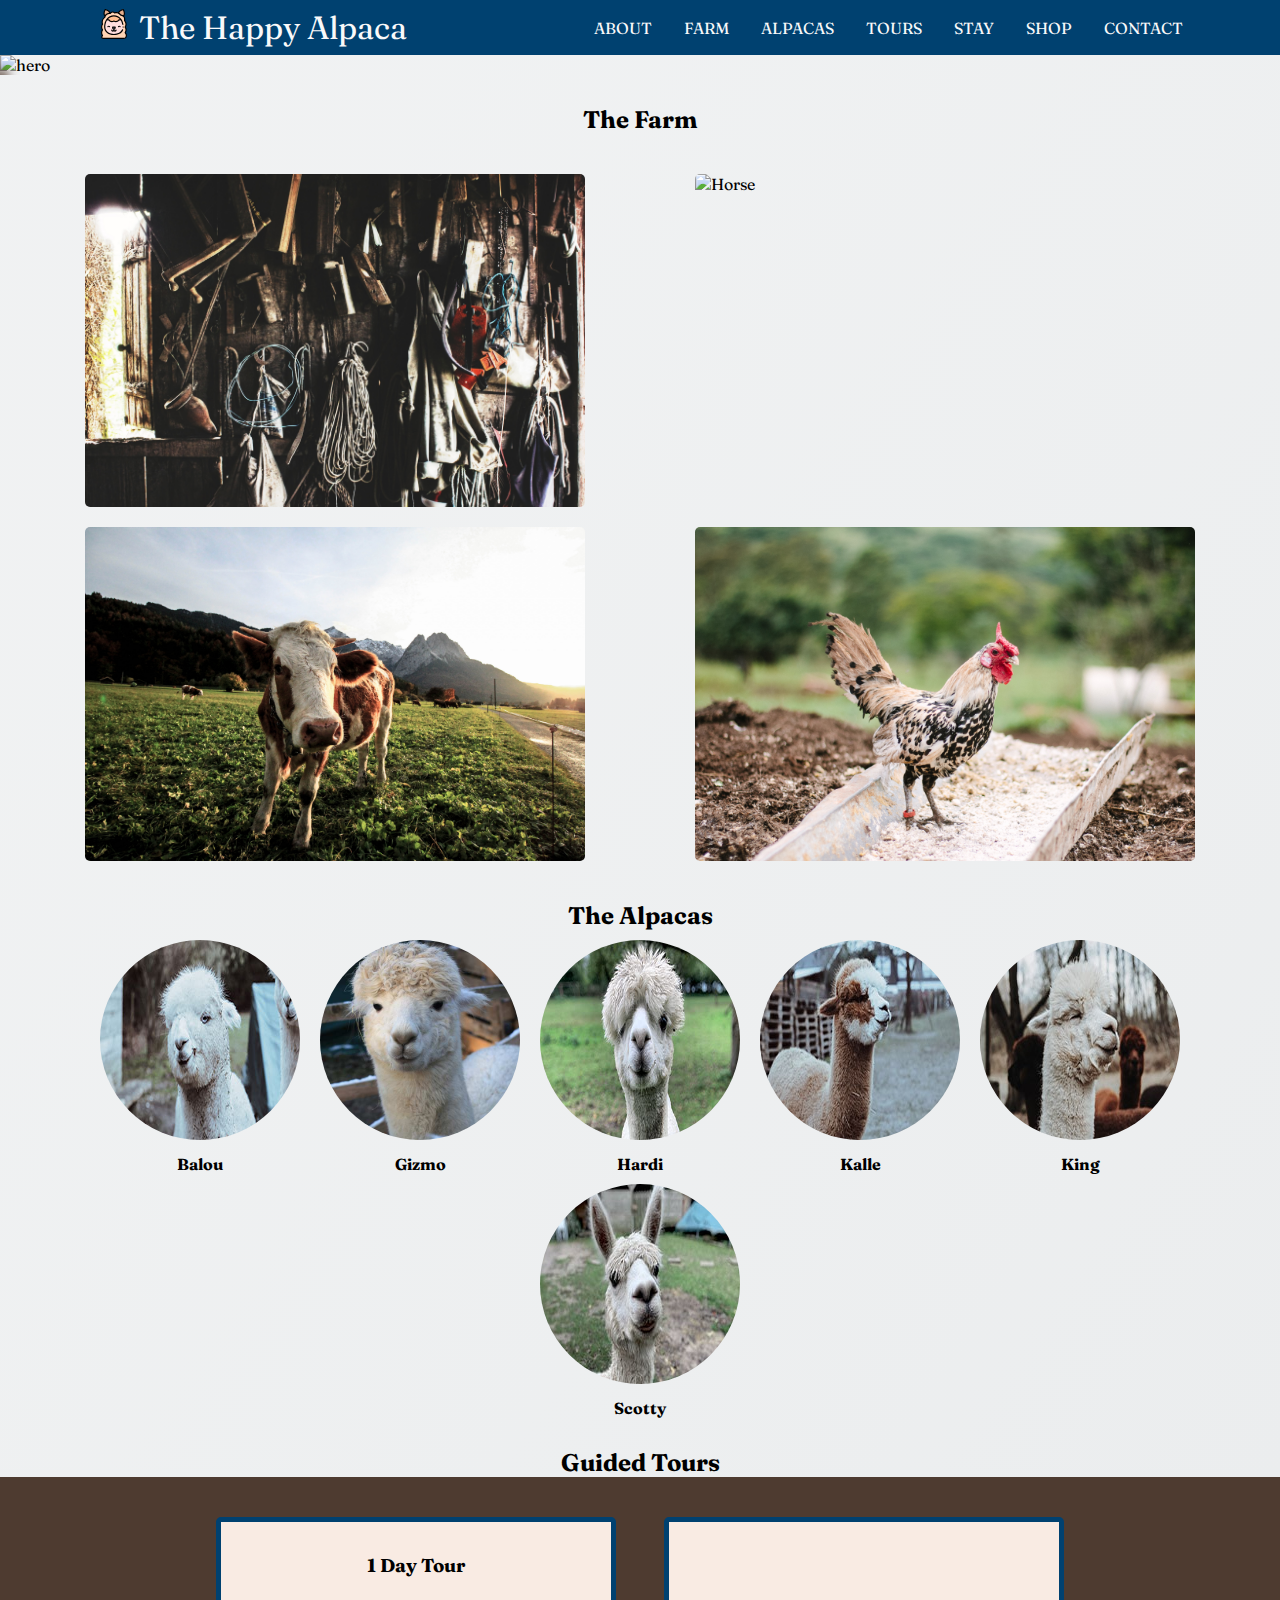
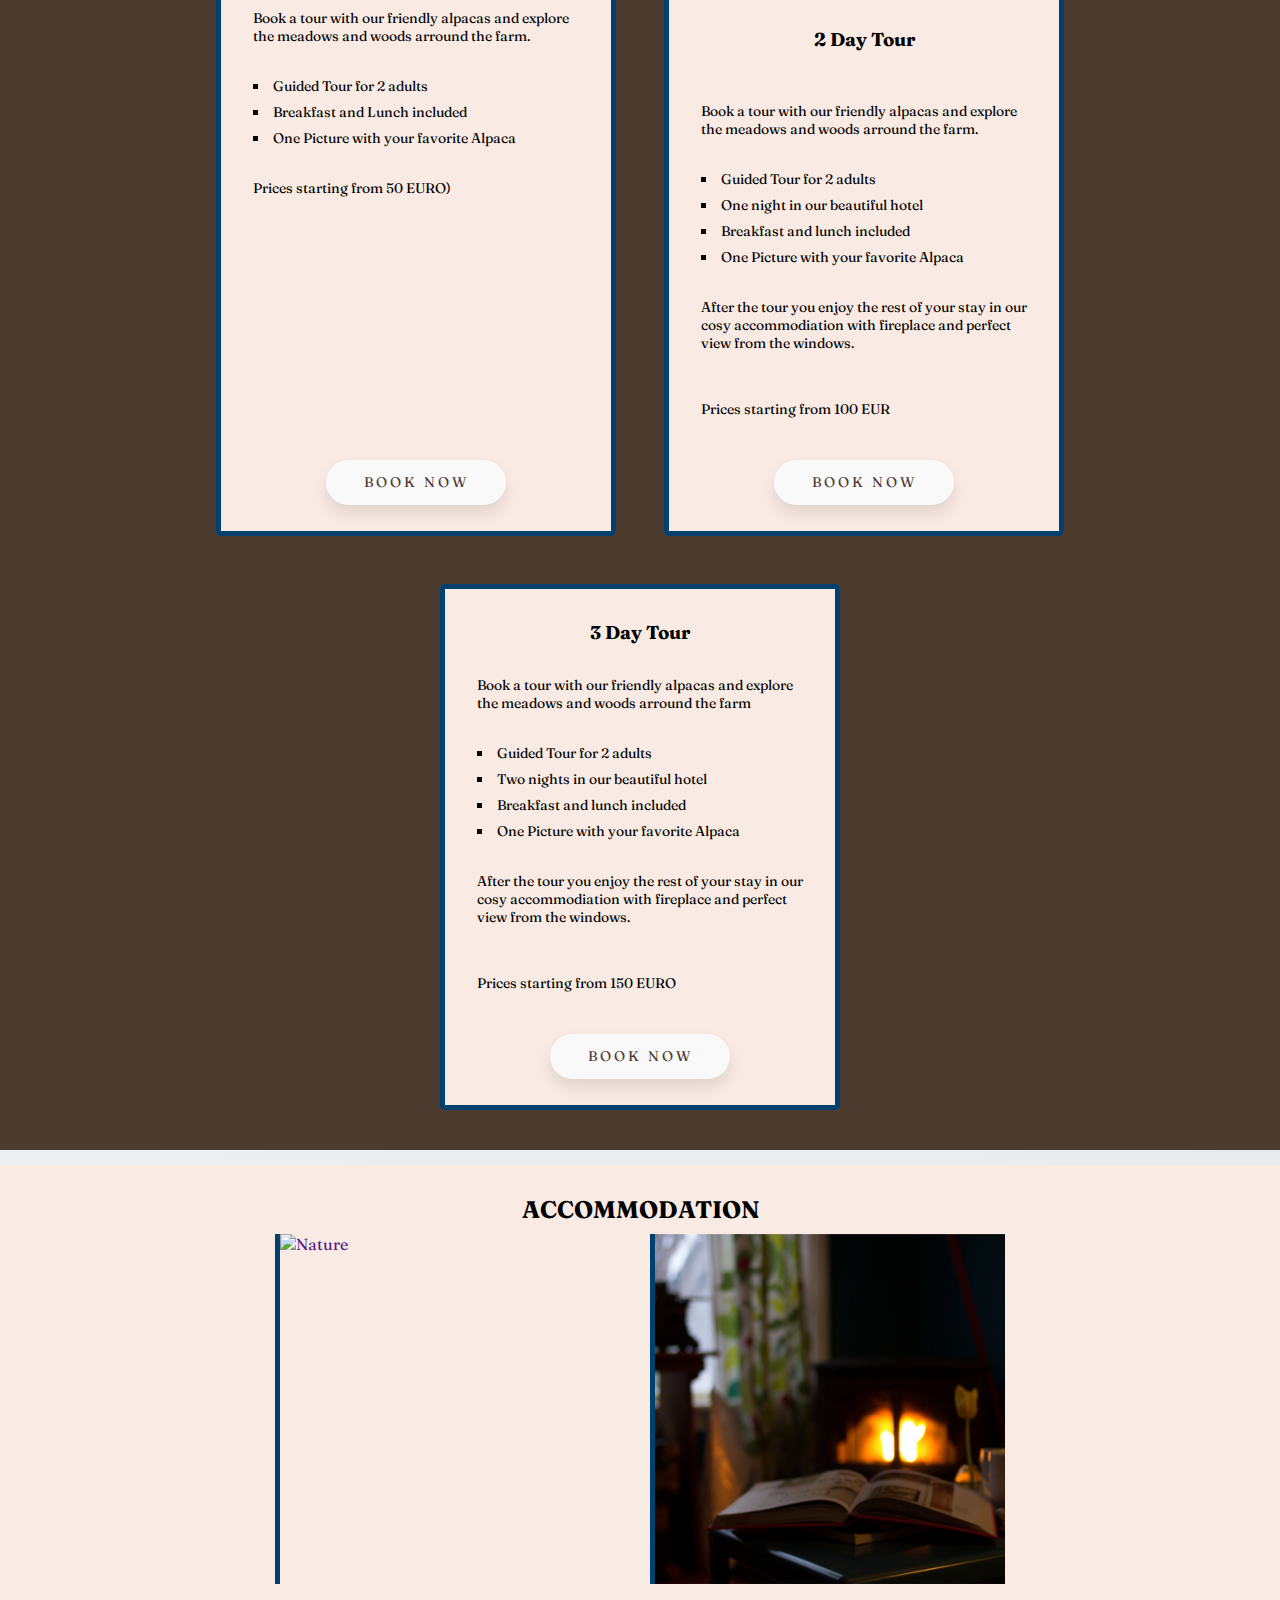
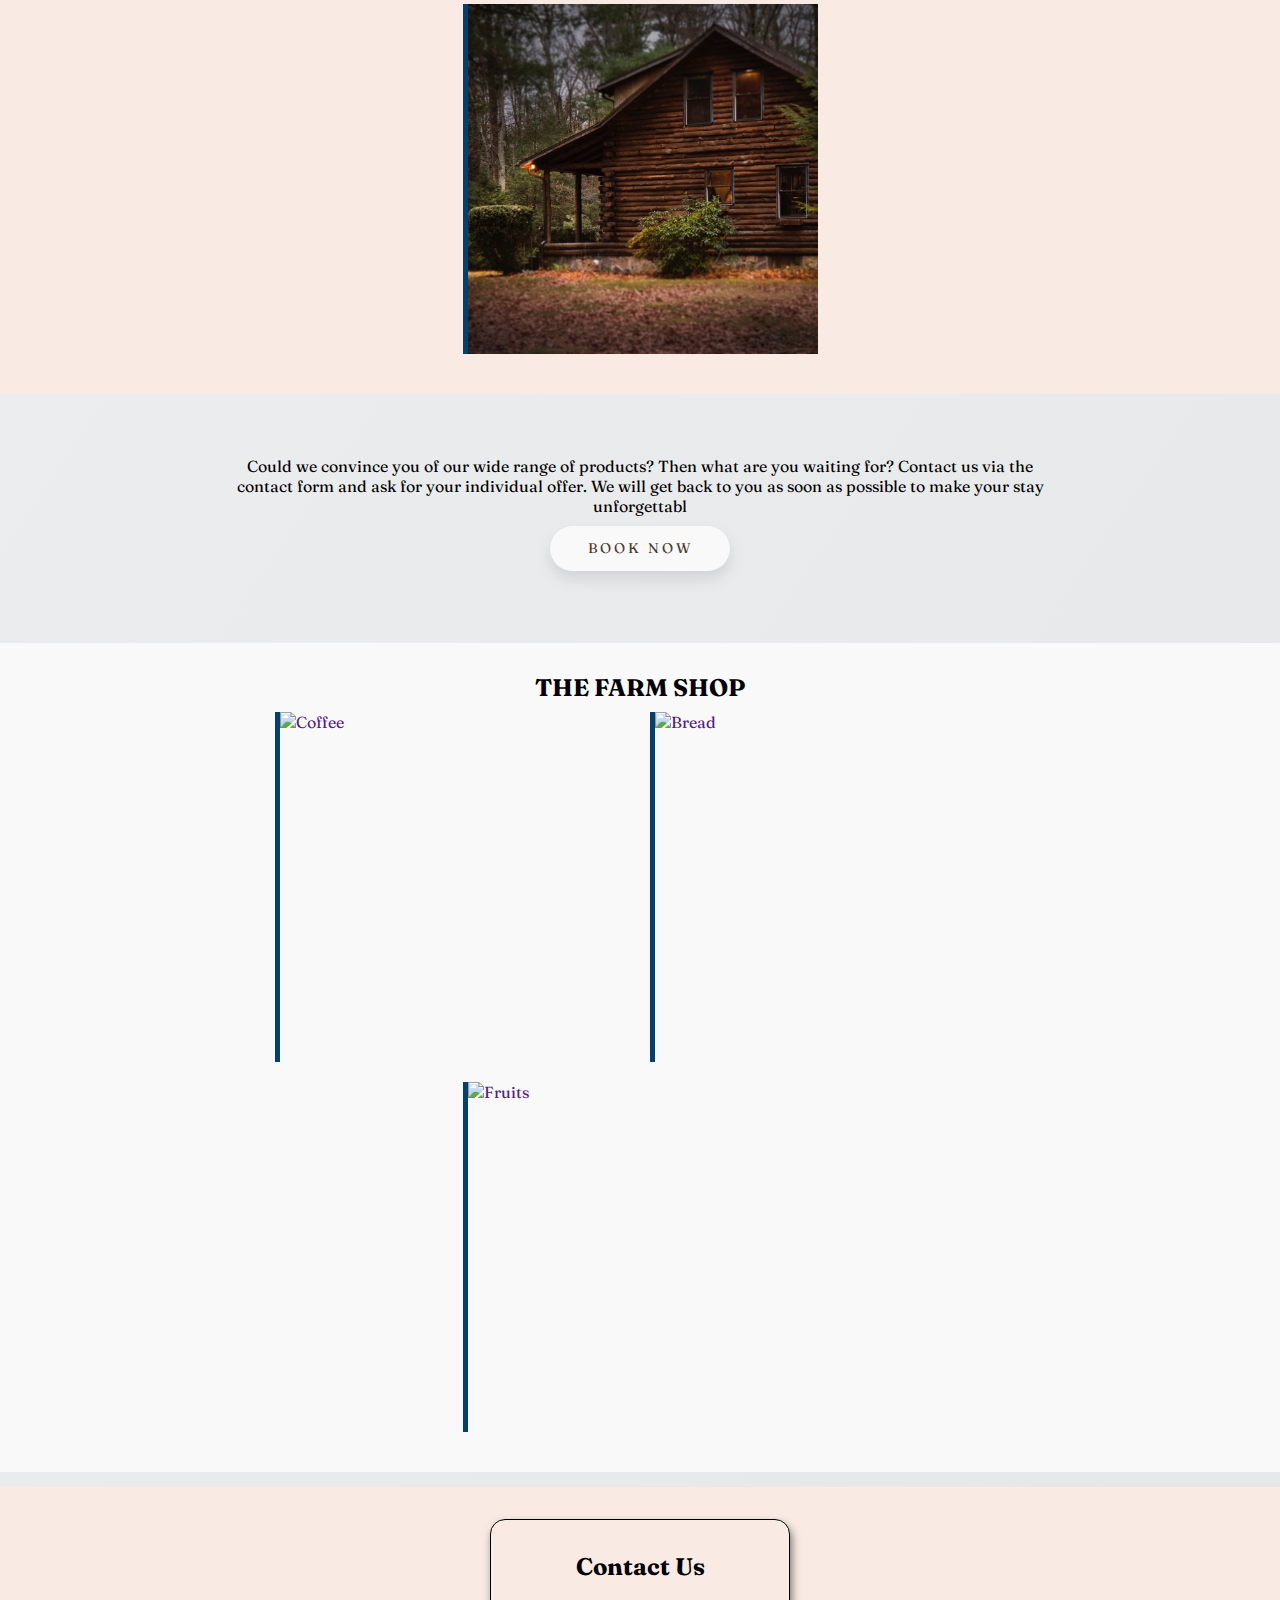
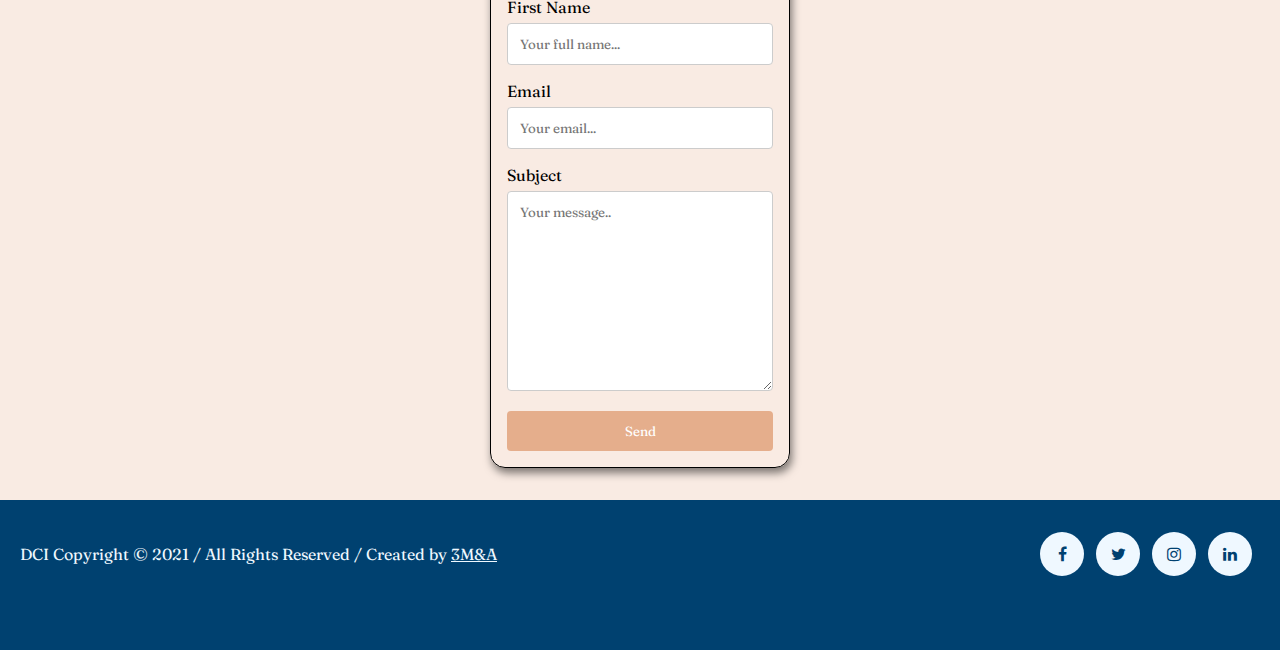
==== index.html @ 18cba947 "fixed link" ====
<!DOCTYPE html>
<html lang="en">

<head>
    <meta charset="UTF-8">
    <meta name="viewport" content="width=device-width, initial-scale=1.0">
    <title>The Happy Alpaca</title>
    <link rel="stylesheet" href="styles/styles.css">
    <link rel="stylesheet" href="https://use.fontawesome.com/releases/v5.15.2/css/all.css"
        integrity="sha384-vSIIfh2YWi9wW0r9iZe7RJPrKwp6bG+s9QZMoITbCckVJqGCCRhc+ccxNcdpHuYu" crossorigin="anonymous">
    <link rel="stylesheet" href="https://maxcdn.bootstrapcdn.com/font-awesome/4.5.0/css/font-awesome.min.css">
    <script src="/js/script.js" defer></script>
</head>

<body>
    <header>
        <nav class="navbar">
            <div class="brand-title"><img src="images/logo/alpaca.svg" alt="logo" class="logo">The
                Happy Alpaca</div>
            <a href="#" class="toggle-button">
                <span class="bar"></span>
                <span class="bar"></span>
                <span class="bar"></span>
            </a>
            <div class="navbar-links">
                <ul>
                    <li><a href="#about">about</a></li>
                    <li><a href="#farm">farm</a></li>
                    <li><a href="#alpacas">alpacas</a></li>
                    <li><a href="#tours">tours</a></li>
                    <li><a href="#stay">stay</a></li>
                    <li><a href="#shop">shop</a></li>
                    <li><a href="#contact">contact</a></li>
                </ul>
            </div>
        </nav>
    </header>

    <section class="hero-image-post-wrap" id="about">
        <div class="hero-image-item">
            <div class="hero-image-item-wrap">
                <div class="hero-image-wrapper">
                    <img src="images/extra-images/curious-alpaca.jpg" alt="hero" class="hero">
                </div>
                <div class="hero-image-text-wrapper">
                    <h3>About</h3>
                    <p>The Happy Alpaca Farm is a fictive farm everyone can enjoy. Book a tour with our friendly
                        alpacas
                        or explore
                        the meadows and woods arround the farm and enjoy a happy stay with the whole family.</p>
                </div>
                <div class="hero-image-overlay"></div>
            </div>
        </div>
    </section>

    <section class="farm-block" id="farm">
        <h2 class="farm-headline">The Farm</h2>
        <div class="farm-container">
            <img src="images/farm/StockSnap_49FA273DDD.jpg" alt="Tools" />
            <img src="images/farm/StockSnap_BWRCGCOECB.jpg" alt="Horse" />
        </div>

        <div class="farm-container">
            <img src="images/farm/StockSnap_QZZC02VYSS.jpg" alt="Cow" />
            <img src="images/farm/StockSnap_V9YD0J883E.jpg" alt="Chick" />
        </div>

    </section>

    <section class="alpaca-gallery" id="alpacas">
        <h2 class="headline">The Alpacas</h2>
        <div class="alpaca">
            <div class="img-text">
                <img src="images/alpacas/balou.jpg" alt="Balou" />
                <h4>Balou</h4>
            </div>
            <div class="img-text">
                <img src="images/alpacas/gismo.jpg" alt="Gismo" />
                <h4>Gizmo</h4>
            </div>

            <div class="img-text">
                <img src="images/alpacas/hardi.jpg" alt="Hardi" />
                <h4>Hardi</h4>
            </div>
            <div class="img-text">
                <img src="images/alpacas/kalle.jpg" alt="Kalle" />
                <h4>Kalle</h4>
            </div>
            <div class="img-text">
                <img src="images/alpacas/king.jpg" alt="King" />
                <h4>King</h4>
            </div>
            <div class="img-text">
                <img src="images/alpacas/scotty.jpg" alt="Scotty" />
                <h4>Scotty</h4>
            </div>
        </div>
    </section>

    <section>
        <h2 class="headline" id="tours">Guided Tours</h2>
        <div class="section__tours">

            <div class="tours__cards-items">
                <div class="tours__cards__text-block">
                    <h3 class="tours__cards-headline">
                        1 Day Tour
                    </h3>

                    <p class="tours__cards-p">
                        Book a tour with our friendly alpacas and explore the meadows and
                        woods arround the farm.
                    </p>

                    <ul class="tours__list">
                        <li>Guided Tour for 2 adults</li>
                        <li>Breakfast and Lunch included</li>
                        <li>One Picture with your favorite Alpaca</li>
                    </ul>

                    <p class="tours__cards-p">
                        Prices starting from 50 EURO)
                    </p>
                </div>

                <div class="tours__button-block">
                    <a class="booking-btn" href="#"><span>book now</span></a>
                </div>
            </div>

            <div class="tours__cards-items">
                <div class="tours__cards__text-block">

                    <h3 class="tours__cards-headline">
                        2 Day Tour <i class="fab fa-hotjar fa-5x"></i>
                    </h3>
                    <p class="tours__cards-p">
                        Book a tour with our friendly alpacas and explore the meadows and woods arround the farm.
                    </p>

                    <ul class="tours__list">
                        <li>Guided Tour for 2 adults</li>
                        <li>One night in our beautiful hotel</li>
                        <li>Breakfast and lunch included</li>
                        <li>One Picture with your favorite Alpaca</li>
                    </ul>

                    <p class="tours__cards-p">
                        After the tour you enjoy the rest of your stay in our cosy accommodiation with fireplace and
                        perfect view from the windows.
                    </p>

                    <p class="tours__cards-p">
                        Prices starting from 100 EUR
                    </p>
                </div>

                <div class="tours__button-block">
                    <a class="booking-btn" href="#"><span>book now</span></a>
                </div>
            </div>

            <div class="tours__cards-items">
                <div class="tours__cards__text-block">
                    <h3 class="tours__cards-headline">
                        3 Day Tour
                    </h3>

                    <p class="tours__cards-p">
                        Book a tour with our friendly alpacas and explore the meadows and woods arround the farm
                    </p>

                    <ul class="tours__list">
                        <li>Guided Tour for 2 adults</li>
                        <li>Two nights in our beautiful hotel</li>
                        <li>Breakfast and lunch included</li>
                        <li>One Picture with your favorite Alpaca</li>
                    </ul>

                    <p class="tours__cards-p">
                        After the tour you enjoy the rest of your stay in our cosy accommodiation with fireplace and
                        perfect view from the windows.
                    </p>

                    <p class="tours__cards-p">
                        Prices starting from 150 EURO
                    </p>
                </div>

                <div class="tours__button-block">
                    <a class="booking-btn" href="#"><span>book now</span></a>
                </div>
            </div>

        </div>
    </section>

    <section class="accommodation" id="stay">
        <h2 class="accommodation-headline">Accommodation</h2>
        <div class="post-wrap">
            <div class="post-item">
                <div class="post-item-wrap">
                    <a href="" class="post-link">
                        <div class="image-wrapper">
                            <img src="images/accommodation/StockSnap_XTRAJDQIPV.jpg" alt="Nature">
                        </div>
                        <div class="text-wrapper">
                            <h3 class="post-title">Enjoy the Nature</h3>
                            <div class="post-content">
                                <p>Wonderful forests and fields surround our farm. There is so much
                                    to discover. Unwind and enjoy fresh country air.</p>
                            </div>
                        </div>
                        <div class="overlay"></div>
                    </a>
                </div>
            </div>

            <div class="post-item">
                <div class="post-item-wrap">
                    <a href="" class="post-link">
                        <div class="image-wrapper">
                            <img src="images/accommodation/StockSnap_BD0AC07780.jpg" alt="Relax">
                        </div>
                        <div class="text-wrapper">
                            <h3 class="post-title">Relax</h3>
                            <div class="post-content">
                                <p> There is nothing more relaxing than exploring the surroundings
                                    with an alpaca. You will quickly get used to your new friend and
                                    have unforgettable adventures.</p>
                            </div>
                        </div>
                        <div class="overlay"></div>
                    </a>
                </div>
            </div>

            <div class="post-item">
                <div class="post-item-wrap">
                    <a href="" class="post-link">
                        <div class="image-wrapper">
                            <img src="images/accommodation/StockSnap_T0BHAFEFFR.jpg" alt="Cabin">
                        </div>
                        <div class="text-wrapper">
                            <h3 class="post-title">The Cabine</h3>
                            <div class="post-content">
                                <p> Spend your night in our stunning lakeside cabin. Light fire in the
                                    fireplace and enjoy a good book and a glass of wine from our farm
                                    store. Pure relaxation.</p>
                            </div>
                        </div>
                        <div class="overlay"></div>
                    </a>
                </div>
            </div>
        </div>
    </section>

    <!-- small P in between of sections -->
    <section class="booking">
        <p class="Booking-content">
            Could we convince you of our wide range of products? Then what are you
            waiting for? Contact us via the contact form and ask for your
            individual offer. We will get back to you as soon as possible to make
            your stay unforgettabl
        </p>
        <a class="booking-btn" href="#"><span>book now</span></a>
    </section>

    <!-- farm shop section -->
    <section class="farm-shop" id="shop">
        <h2 class="shop-headline">The Farm Shop</h2>
        <div class="post-wrap">
            <div class="post-item">
                <div class="post-item-wrap">
                    <a href="" class="post-link">
                        <div class="image-wrapper">
                            <img src="images/farm-shop/StockSnap_THXU08ODDE.jpg" alt="Coffee">

                        </div>
                        <div class="text-wrapper">
                            <h3 class="post-title">Coffee</h3>
                            <div class="post-content">
                                <p>
                                    Enjoy our coffee variety of filter coffee, cold brew, capucchino
                                    and other specialties. Freshly prepared daily by our trained
                                    baristas with love.
                                </p>
                            </div>
                        </div>
                        <div class="overlay"></div>
                    </a>
                </div>
            </div>

            <div class="post-item">
                <div class="post-item-wrap">
                    <a href="" class="post-link">
                        <div class="image-wrapper">
                            <img src="images/farm-shop/StockSnap_NKU48AAAWF.jpg" alt="Bread" />
                        </div>
                        <div class="text-wrapper">
                            <h3 class="post-title">Bread</h3>
                            <div class="post-content">
                                <p>
                                    Our country bakery bakes fresh and handmade baked goods from the
                                    stone oven. Let us surprise you with a wide variety of breads and
                                    cakes.
                                </p>
                            </div>

                        </div>
                        <div class="overlay"></div>
                    </a>
                </div>
            </div>

            <div class="post-item">
                <div class="post-item-wrap">
                    <a href="" class="post-link">
                        <div class="image-wrapper">
                            <img src="images/farm-shop/StockSnap_E4J3BP6ZNJ.jpg" alt="Fruits" />
                        </div>
                        <div class="text-wrapper">
                            <div class="post-content">
                                <p>
                                    Fresh seasonal fruit from our orchards and surrounding farms. We
                                    offer everything that can be harvested to the current season in
                                    the best organic quality you can get.
                                </p>
                            </div>
                            <h3 class="post-title">Fruits</h3>
                        </div>
                        <div class="overlay"></div>
                    </a>
                </div>
            </div>
        </div>
    </section>

    <!-- MAURICIO FORM SECTION -->
    <section class="section__contact-form" id="contact">
        <div class="contact-form__block">
            <div class="contact-form__headline-block">
                <h2 id="contact" class="contact-form__headline">
                    Contact Us
                </h2>
            </div>
            <div class="contact-form">
                <form action="https://formspree.io/f/myyboodg" method="POST">
                    <label for="fname">First Name</label>
                    <input type="text" id="fname" name="fullname" placeholder="Your full name..." required>

                    <label for="email">Email</label>
                    <input type="text" id="lname" name="email" placeholder="Your email..." required>

                    <label for="subject">Subject</label>
                    <textarea id="subject" name="subject" placeholder="Your message.." style="height:200px"
                        required></textarea>

                    <input type="submit" value="Send">
                </form>
            </div>
        </div>
    </section>
    </main>

    <!-- MAURICIO FOOTER -->
    <footer class="footer">
        <div class="footer-wrapper">
            <div class="footer-social-icons">
                <div class="social-icons-container">
                    <ul class="social-icons">
                        <li><a class="facebook" href="#"><i class="fa fa-facebook"></i></a></li>
                        <li><a class="twitter" href="#"><i class="fa fa-twitter"></i></a></li>
                        <li><a class="instagram" href="#"><i class="fa fa-instagram"></i></a></li>
                        <li><a class="linkedin" href="#"><i class="fa fa-linkedin"></i></a></li>
                    </ul>
                </div>
            </div>

            <div class="copyright">
                <p class="copyright-text">
                    DCI Copyright &copy; 2021 / All Rights Reserved / Created by
                    <a class="footer__links" href="#">3M&A
                    </a>
                </p>
            </div>
        </div>
    </footer>
</body>

</html>
---- styles/styles.css ----
@import "colors.css";
@import url("https://fonts.googleapis.com/css2?family=Fraunces:wght@300&display=swap");

* {
  box-sizing: border-box;
  margin: 0;
  padding: 0;
  font-family: "Fraunces", serif;
}
body {
  background: rgb(236, 238, 239);
  background: linear-gradient(
    124deg,
    rgba(236, 238, 239, 0.7906458797327394) 10%,
    rgba(222, 225, 227, 0.8062360801781737) 95%
  );
}
/* navbar */
.logo {
  height: 30px;
  width: 50px;
}

/* desktop */
.navbar {
  display: flex;
  width: 100%;
  justify-content: space-around;
  align-items: center;
  /* flex-direction: column; */
  /* background-color: #98a1a8; */
  color: var(--color-gray-tint-gray-0);
  background-color: var(--color-accent-tint-blue-9);
  text-shadow: 2px var(--color-gray-tint-gray-6);
  /* position: fixed; */
  top: 0;
  left: 0;
  z-index: 100;
}

.brand-title {
  font-size: 2rem;
  margin: 0.5rem;
}
.navbar-links ul {
  margin: 0;
  padding: 0;
  display: flex;
  /* flex-direction: column; */
  /* text-align: center; */
}

.navbar-links li {
  list-style: none;
}

.navbar-links li a {
  text-decoration: none;
  color: var(--color-gray-tint-gray-0);
  padding: 1rem;
  text-transform: uppercase;
  display: block;
}

.navbar-links li:hover {
  background-color: var(--color-accent-tint-blue-5);
}

.toggle-button {
  position: absolute;
  top: 0.75rem;
  right: 1rem;
  display: none;
  flex-direction: column;
  justify-content: space-between;
  width: 30px;
  height: 21px;
}

.toggle-button .bar {
  height: 3px;
  width: 100%;
  background-color: white;
  border-radius: 10px;
}

/* end of navbar */

/* HERO IMAGE PART */

.hero-image-item-wrap {
  overflow: hidden;
  position: relative;
}

.hero-image-wrapper img {
  display: block;
  width: 100%;
  margin: 0 auto;
  /* max-width: 400px; */
  max-height: 500px;
  object-fit: cover;
}

.hero-image-text-wrapper {
  position: absolute;
  display: flex;
  justify-content: center;
  flex-direction: column;
  height: 100%;
  top: 0;
  left: 0;
  z-index: 10;
  width: 100%;
  padding: 20px;
  color: #f9ebe3;
  background-color: var(--color-accent-tint-blue-9);
  box-shadow: 17px 7px 10px -8px rgba(91, 69, 58, 0.81);
  transform: translate3d(-100%, 0, 0);
  transition: transform 0.5s cubic-bezier(0.33, 0.02, 0, 0.93);
  font-size: 18px;
}

.hero-image-text-wrapper h3 {
  text-align: center;
  text-transform: uppercase;
}

.hero-image-text-wrapper p {
  text-align: center;
  margin: 1rem;
}

.hero-image-item:hover .hero-image-text-wrapper,
.hero-image-overlay:hover {
  transform: translate3d(0, 0, 0);
  transition: transform 0.5s cubic-bezier(0.33, 0.02, 0, 0.93) 0.3s;
}

.hero-image-overlay {
  position: absolute;
  width: 100%;
  height: 100%;
  top: 0;
  left: 0;
  z-index: 5;
  transform: translate3d(-100%, 0, 0);
  transition: transform 0.4s cubic-bezier(0.33, 0.02, 0, 0.93) 0.2s;
}

/* END OF HERO IS HERE */

/* MEDIA */
@media only screen and (max-width: 980px) {
  .toggle-button {
    display: flex;
  }

  .navbar-links {
    display: none;
    width: 100%;
  }

  .navbar {
    flex-direction: column;
    align-items: flex-start;
  }

  .navbar-links ul {
    width: 100%;
    flex-direction: column;
  }

  .navbar-links li {
    text-align: center;
  }

  .navbar-links li a {
    padding: 0.5rem 1rem;
  }

  .navbar-links.active {
    display: flex;
  }
}

.farm-headline {
  text-align: center;
  margin: 10px 0;
  padding: 20px;
}

.farm-container {
  display: flex;
  justify-content: space-evenly;
}

.farm-container img,
.accommodation-container img,
.shop-container img {
  width: 500px;
  /* height: auto; */
  object-fit: cover;
  margin: 20px;
  border-radius: 5px;
  transition: all 0.4s ease-in-out;
  margin: 10px 25px;
}

.farm-container img:hover {
  box-shadow: 6px 5px 8px 0px rgba(0, 0, 0, 0.66);
  /* transform: scale(1.03); */
}

.alpaca-gallery {
  display: flex;
  flex-flow: column nowrap;
  padding: 25px;
  margin: 5px auto;
}

.headline {
  text-align: center;
}
.img-text {
  vertical-align: top;
  display: inline-block;
  text-align: center;
}

.alpaca {
  display: flex;
  flex-flow: row wrap;
  justify-content: center;
}

.alpaca img {
  width: 200px;
  height: 200px;
  border-radius: 50%;
  margin: 10px;
}

@media screen and (max-width: 576px) {
  .farm-container {
    flex-direction: column;
    justify-content: center;
  }
  .tours__cards-headline i {
    font-size: 3em;
  }
  /* @media only screen and (max-widh: 450px) {
  .tours__cards-items {
    width: 400px;
    /* height: auto; */
  /* max-height: 750px; */
}

/* MOE TOURS */
.section__tours {
  display: flex;
  justify-content: center;
  width: 100%;
  background-color: #4e3b30;
  color: white;
  padding: 1rem;
  flex-wrap: wrap;
}

.tours__headline {
  margin: 1.5rem 0;
  text-align: center;
}

.tours__cards-items {
  width: 400px;
  height: auto;
  display: flex;
  justify-content: space-between;
  flex-direction: column;
  align-items: center;
  background-color: #f9ebe3;
  color: black;
  padding: 1rem 2rem;
  margin: 24px;
  border-radius: 5px;
  border: 5px solid var(--color-accent-tint-blue-9);
}

.tours__cards-headline {
  margin: 1rem 0;
  text-align: center;
}

.tours__cards-p {
  padding: 1rem 0;
  margin: 1rem 0;
  font-size: 14px;
}

.tours__list {
  list-style: square inside;
}

.tours__list li {
  font-size: 14px;
  margin: 0.5rem 0;
}

/* SECTIONS BACKGROUND */

.accommodation {
  background: var(--color-primary-tint-orange-1);
}

.farm-shop {
  background: var(--color-gray-tint-gray-0);
}

/* COMMON THING (GONNA TRY TO MAKE IT CLEANER) */

.accommodation,
.booking,
.farm-shop {
  padding: 30px 0;
  margin: 15px 0;
}

.accommodation-headline,
.shop-headline {
  text-align: center;
  text-transform: uppercase;
  font-size: 24px;
}

.post-wrap {
  max-width: 1120px;
  margin: 0 auto;
  display: flex;
  justify-content: center;
  flex-flow: row wrap;
}

.post-item {
  padding: 10px;
}

.post-link {
  text-decoration: none;
  display: block;
}

.post-item-wrap {
  overflow: hidden;
  position: relative;
  border-left: 5px solid var(--color-accent-tint-blue-9);
  /* box-shadow: -6px 5px 12px 1px rgba(0, 0, 0, 0.76); */
}

.post-item img {
  display: block;
  width: 350px;
  height: 350px;
  object-fit: cover;
}

.text-wrapper {
  position: absolute;
  display: flex;
  justify-content: center;
  flex-direction: column;
  height: 100%;
  top: 0;
  left: 0;
  z-index: 10;
  width: 86%;
  padding: 20px;
  background-color: var(--color-accent-tint-blue-7);
  transform: translate3d(-100%, 0, 0);
  transition: transform 0.5s cubic-bezier(0.33, 0.02, 0, 0.93);
}

.post-item:hover .text-wrapper {
  transform: translate3d(0, 0, 0);
  transition: transform 0.5s cubic-bezier(0.33, 0.02, 0, 0.93) 0.3s;
}

.overlay {
  position: absolute;
  width: 100%;
  height: 100%;
  top: 0;
  left: 0;
  z-index: 5;
  background: var(--color-accent-tint-blue-9);
  transform: translate3d(-100%, 0, 0);
  transition: transform 0.4s cubic-bezier(0.33, 0.02, 0, 0.93) 0.2s;
}

.post-item:hover .overlay {
  transform: translate3d(0, 0, 0);
  transition: transform 0.5s cubic-bezier(0.33, 0.02, 0, 0.93);
}

.post-content {
  margin-bottom: 5px;
  color: var(--color-light);
  font-size: 16px;
}

.post-title {
  margin-bottom: 1rem;
  font-size: 18px;
  font-weight: 400;
  color: var(--color-light);
  text-transform: uppercase;
}

/* BOOKING SECTION */
.booking {
  margin: 2rem auto;
  width: 65%;
  text-align: center;
}

.booking-btn {
  text-decoration: none;
  display: inline-block;
  width: 180px;
  height: 45px;
  line-height: 45px;
  border-radius: 45px;
  margin: 10px 20px;
  font-size: 14px;
  text-transform: uppercase;
  text-align: center;
  letter-spacing: 3px;
  color: var(--color-primary-tint-orange-9);
  background: var(--color-gray-tint-gray-0);
  box-shadow: 0 8px 15px rgba(0, 0, 0, 0.1);
  transition: 0.3s;
}

.booking-btn:hover {
  background: var(--color-accent-tint-blue-8);
  box-shadow: 0 15px 20px #606e79;
  color: white;
  transform: translateY(-7px);
}

/* SOME MEDIA@ */

/* @media (min-width: 768px) {
    .post-item {
      flex-basis: 50%;
      flex-shrink: 0;
    }
  }
  @media (min-width: 960px) {
    .post-item {
      flex-basis: 33.333333333%;
    }
  } */

/* MAURICIO SECTIONS */
/* FORM SECTION */
.section__contact-form {
  display: flex;
  flex-direction: column;
  align-items: center;
  width: 100%;
  background-color: #f9ebe3;
  height: auto;
  padding: 2rem;
}

.contact-form__block {
  display: flex;
  flex-direction: column;
  align-items: center;
  width: 300px;
  padding: 1rem;
  border: 1px solid black;
  border-radius: 15px;
  box-shadow: 2px 5px 8px 0 rgba(0, 0, 0, 0.5);
}

.contact-form__headline {
  text-align: center;
  margin: 1rem 0;
}

input[type="text"],
select,
textarea {
  width: 100%;
  padding: 12px;
  border: 1px solid #ccc;
  border-radius: 4px;
  box-sizing: border-box;
  margin-top: 6px;
  margin-bottom: 16px;
  resize: vertical;
}

input[type="submit"] {
  width: 100%;
  background-color: #e5ae8c;
  color: white;
  padding: 12px 20px;
  border: none;
  border-radius: 4px;
  cursor: pointer;
}

input[type="submit"]:hover {
  background-color: #4e3b30;
}

/* FOOTER GENERALS */
.footer {
  padding: 16px 20px 0 20px;
  padding-top: 16px;
  text-align: center;
  width: 100%;
  height: 150px;
  background-color: var(--color-accent-tint-blue-9);
  color: var(--color-light);
}

.footer-wrapper {
  display: flex;
  flex-direction: column;
  justify-content: center;
  align-items: center;
}

.footer__links {
  color: var(--color-light);
}

.footer__links:hover {
  color: var(--color-accent-tint-blue-5);
}

/* FOOTER SOCIAL */
.footer-social-icons {
  display: flex;
  flex-direction: column;
  align-items: center;
  margin: 1rem 0;
}

.social-icons li {
  display: inline;
  list-style-type: none;
  margin: 1rem 0;
}

.social-icons li.title {
  margin-right: 15px;
  text-transform: uppercase;
  color: var(--color-primary-tint-orange-9);
  font-weight: 700;
  font-size: 13px;
}

.social-icons a {
  background-color: var(--color-light);
  color: var(--color-accent-tint-blue-9);
  font-size: 16px;
  display: inline-block;
  line-height: 44px;
  width: 44px;
  height: 44px;
  text-align: center;
  margin-right: 8px;
  border-radius: 100%;
  -webkit-transition: all 0.2s linear;
  -o-transition: all 0.2s linear;
  transition: all 0.2s linear;
}

.social-icons a:active,
.social-icons a:focus,
.social-icons a:hover {
  color: var(--color-black);
}
.social-icons a:focus,
.social-icons a:hover {
  color: var(--color-light);
  background-color: var(--color-accent-tint-blue-5);
}

.social-icons.size-sm a {
  line-height: 34px;
  height: 34px;
  width: 34px;
  font-size: 14px;
}

.social-icons a.facebook:hover,
.social-icons a.twitter:hover,
.social-icons a.linkedin:hover,
.social-icons a.instagram:hover {
  background-color: var(--color-accent-tint-blue-6);
}

/* MEDIA QUERIES */
@media screen and (min-width: 800px) {
  .footer-wrapper {
    display: flex;
    flex-direction: row-reverse;
    justify-content: space-between;
  }
}
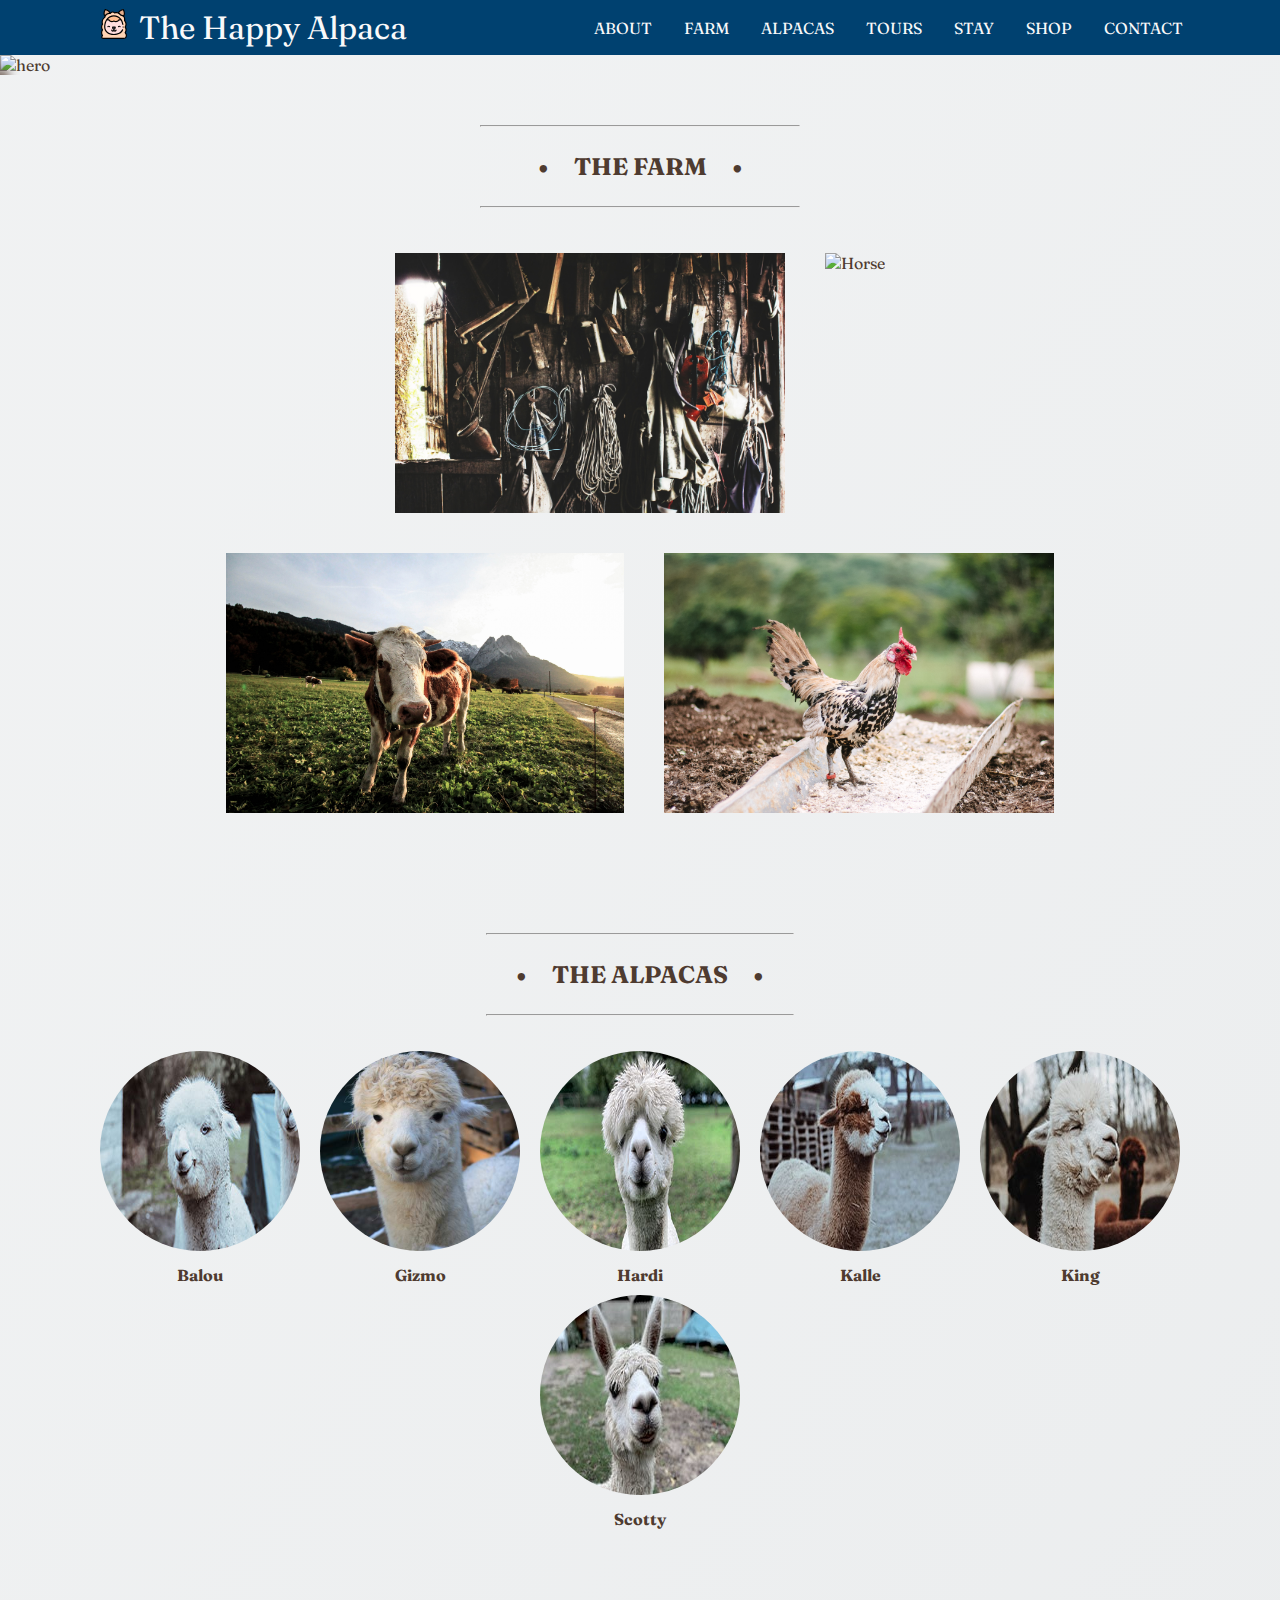
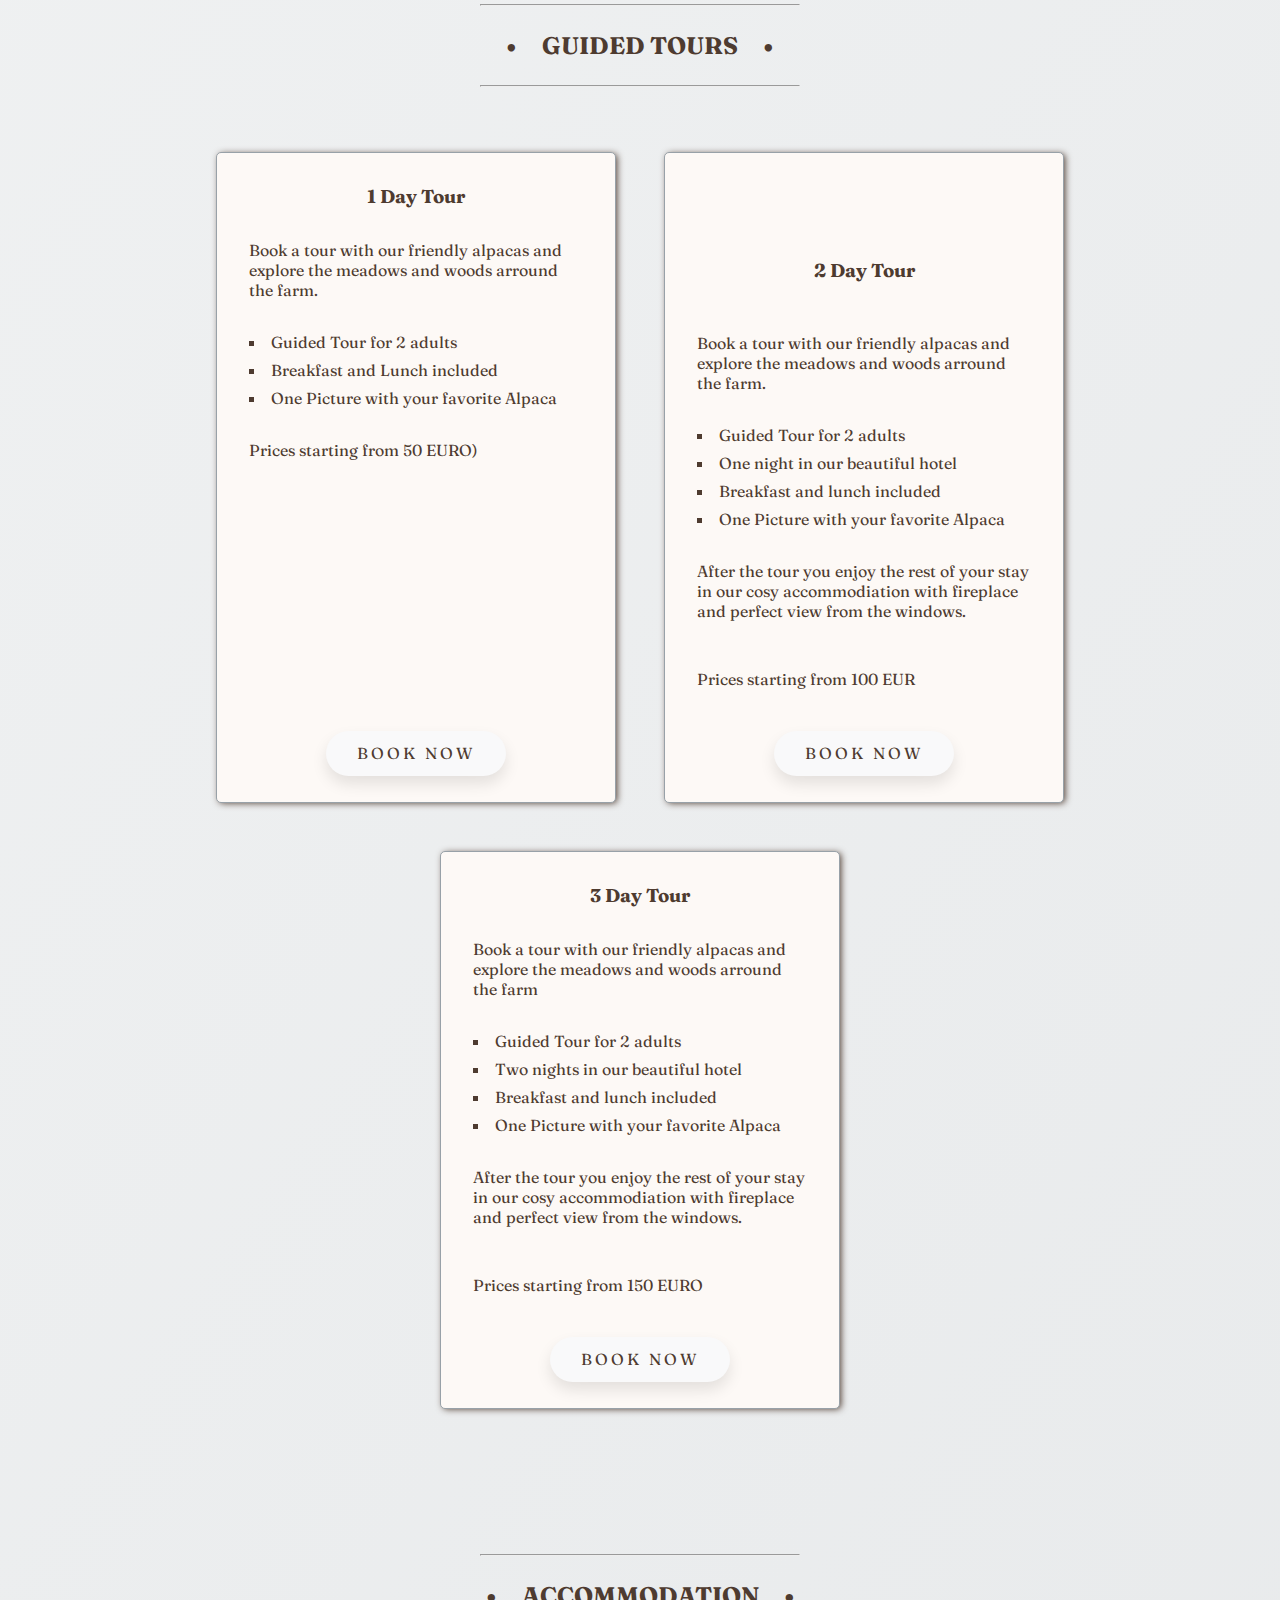
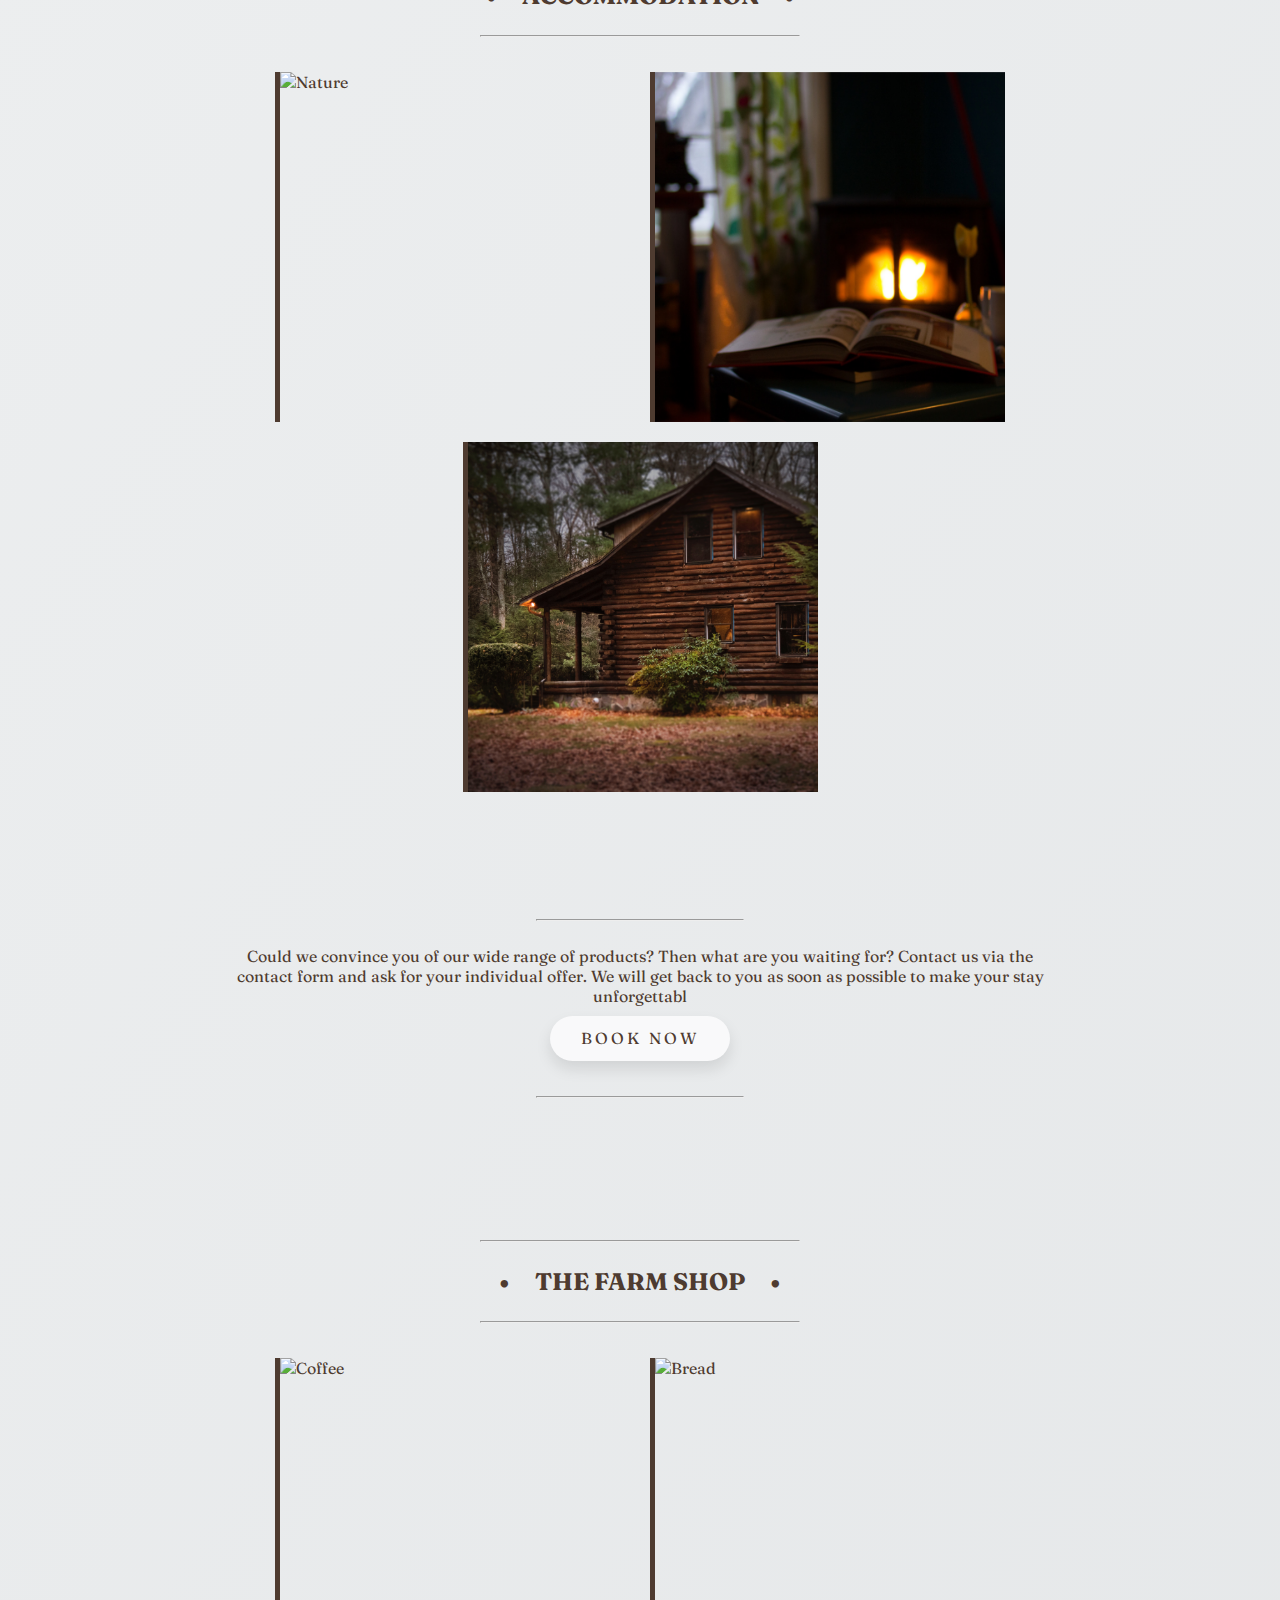
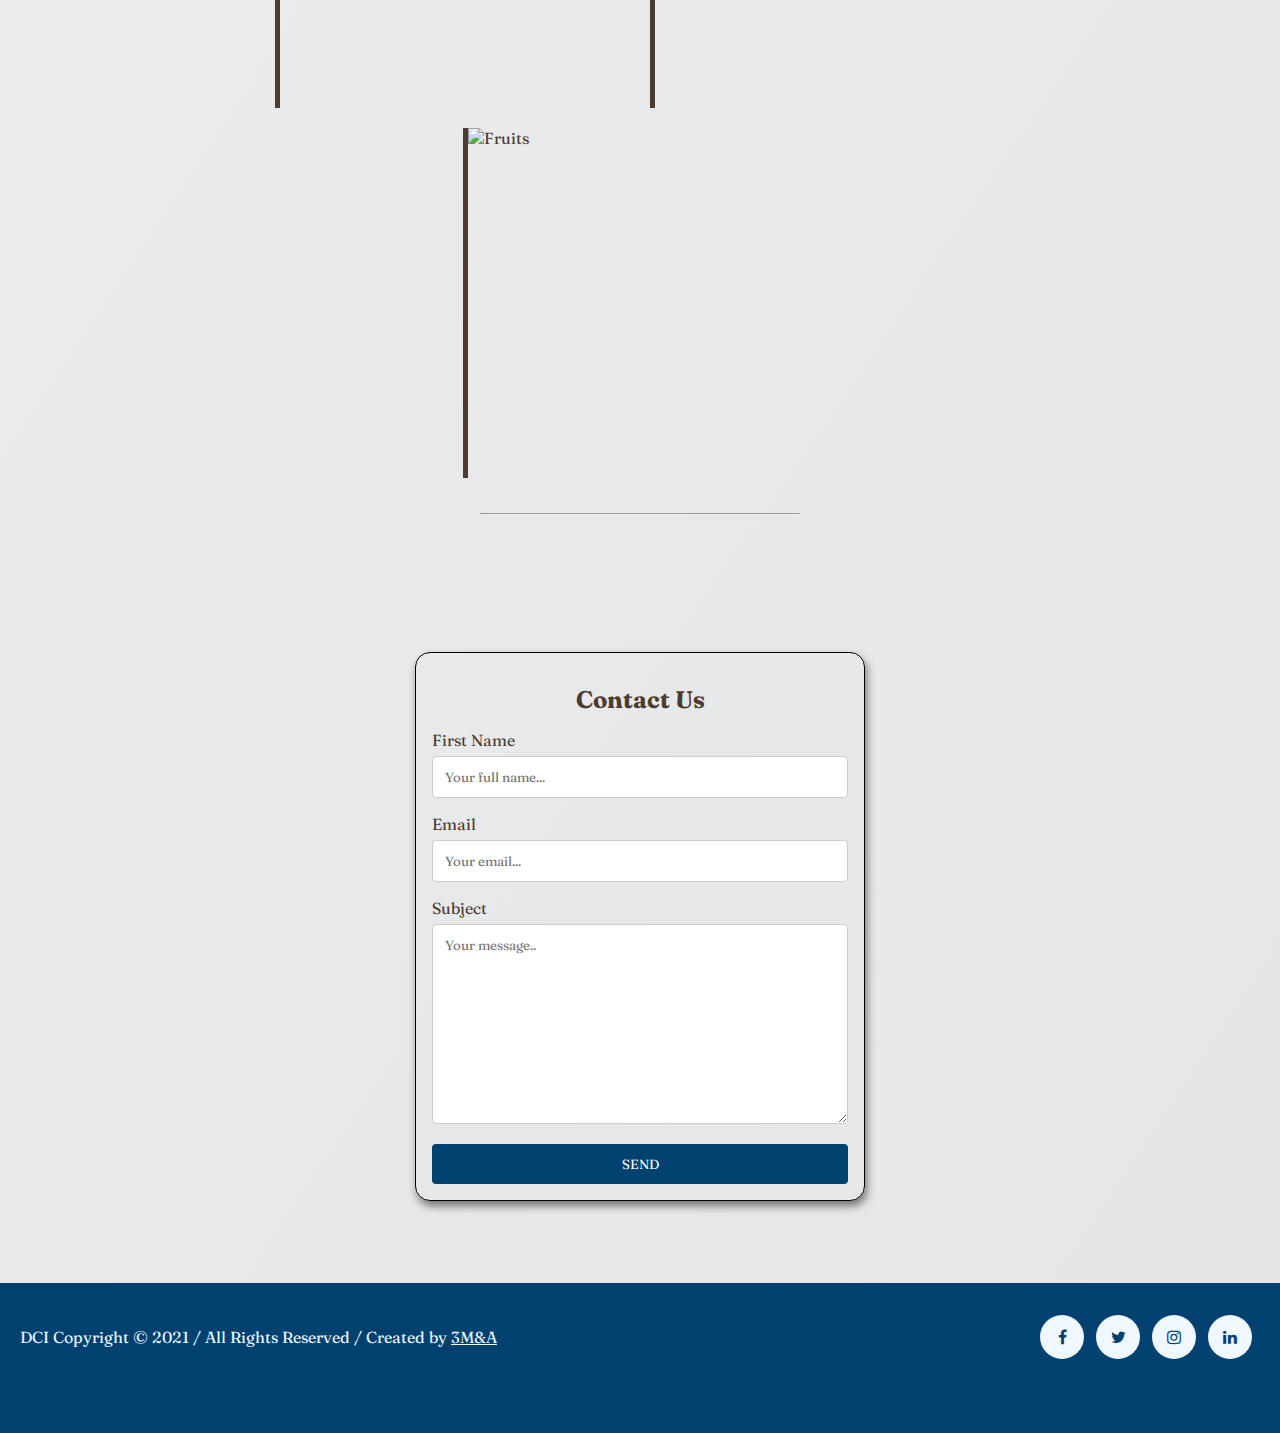
==== commit 60ef514e: "fixed js+html + style changes" ====
--- a/index.html
+++ b/index.html
@@ -24,13 +24,13 @@
             </a>
             <div class="navbar-links">
                 <ul>
-                    <li><a href="#about">about</a></li>
-                    <li><a href="#farm">farm</a></li>
-                    <li><a href="#alpacas">alpacas</a></li>
-                    <li><a href="#tours">tours</a></li>
-                    <li><a href="#stay">stay</a></li>
-                    <li><a href="#shop">shop</a></li>
-                    <li><a href="#contact">contact</a></li>
+                    <li><a href="#about" onclick="toogleMenu()">about</a></li>
+                    <li><a href="#farm" onclick="toogleMenu()">farm</a></li>
+                    <li><a href="#alpacas" onclick="toogleMenu()">alpacas</a></li>
+                    <li><a href="#tours" onclick="toogleMenu()">tours</a></li>
+                    <li><a href="#stay" onclick="toogleMenu()">stay</a></li>
+                    <li><a href="#shop" onclick="toogleMenu()">shop</a></li>
+                    <li><a href="#contact" onclick="toogleMenu()">contact</a></li>
                 </ul>
             </div>
         </nav>
@@ -43,7 +43,9 @@
                     <img src="images/extra-images/curious-alpaca.jpg" alt="hero" class="hero">
                 </div>
                 <div class="hero-image-text-wrapper">
-                    <h3>About</h3>
+                    <hr>
+                    <h3 class="headline">About</h3>
+                    <hr>
                     <p>The Happy Alpaca Farm is a fictive farm everyone can enjoy. Book a tour with our friendly
                         alpacas
                         or explore
@@ -55,7 +57,9 @@
     </section>
 
     <section class="farm-block" id="farm">
-        <h2 class="farm-headline">The Farm</h2>
+        <hr>
+        <h2 class="headline">The Farm</h2>
+        <hr>
         <div class="farm-container">
             <img src="images/farm/StockSnap_49FA273DDD.jpg" alt="Tools" />
             <img src="images/farm/StockSnap_BWRCGCOECB.jpg" alt="Horse" />
@@ -69,7 +73,9 @@
     </section>
 
     <section class="alpaca-gallery" id="alpacas">
+        <hr>
         <h2 class="headline">The Alpacas</h2>
+        <hr>
         <div class="alpaca">
             <div class="img-text">
                 <img src="images/alpacas/balou.jpg" alt="Balou" />
@@ -99,10 +105,11 @@
         </div>
     </section>
 
-    <section>
-        <h2 class="headline" id="tours">Guided Tours</h2>
+    <section class="tours" id="tours">
+        <hr>
+        <h2 class="headline">Guided Tours</h2>
+        <hr>
         <div class="section__tours">
-
             <div class="tours__cards-items">
                 <div class="tours__cards__text-block">
                     <h3 class="tours__cards-headline">
@@ -193,66 +200,61 @@
                     <a class="booking-btn" href="#"><span>book now</span></a>
                 </div>
             </div>
-
         </div>
     </section>
 
     <section class="accommodation" id="stay">
-        <h2 class="accommodation-headline">Accommodation</h2>
+        <hr>
+        <h2 class="headline">Accommodation</h2>
+        <hr>
         <div class="post-wrap">
             <div class="post-item">
                 <div class="post-item-wrap">
-                    <a href="" class="post-link">
-                        <div class="image-wrapper">
-                            <img src="images/accommodation/StockSnap_XTRAJDQIPV.jpg" alt="Nature">
-                        </div>
-                        <div class="text-wrapper">
-                            <h3 class="post-title">Enjoy the Nature</h3>
-                            <div class="post-content">
-                                <p>Wonderful forests and fields surround our farm. There is so much
-                                    to discover. Unwind and enjoy fresh country air.</p>
-                            </div>
-                        </div>
-                        <div class="overlay"></div>
-                    </a>
-                </div>
-            </div>
-
-            <div class="post-item">
-                <div class="post-item-wrap">
-                    <a href="" class="post-link">
-                        <div class="image-wrapper">
-                            <img src="images/accommodation/StockSnap_BD0AC07780.jpg" alt="Relax">
-                        </div>
-                        <div class="text-wrapper">
-                            <h3 class="post-title">Relax</h3>
-                            <div class="post-content">
-                                <p> There is nothing more relaxing than exploring the surroundings
-                                    with an alpaca. You will quickly get used to your new friend and
-                                    have unforgettable adventures.</p>
-                            </div>
-                        </div>
-                        <div class="overlay"></div>
-                    </a>
-                </div>
-            </div>
-
-            <div class="post-item">
-                <div class="post-item-wrap">
-                    <a href="" class="post-link">
-                        <div class="image-wrapper">
-                            <img src="images/accommodation/StockSnap_T0BHAFEFFR.jpg" alt="Cabin">
-                        </div>
-                        <div class="text-wrapper">
-                            <h3 class="post-title">The Cabine</h3>
-                            <div class="post-content">
-                                <p> Spend your night in our stunning lakeside cabin. Light fire in the
-                                    fireplace and enjoy a good book and a glass of wine from our farm
-                                    store. Pure relaxation.</p>
-                            </div>
-                        </div>
-                        <div class="overlay"></div>
-                    </a>
+                    <div class="image-wrapper">
+                        <img src="images/accommodation/StockSnap_XTRAJDQIPV.jpg" alt="Nature">
+                    </div>
+                    <div class="text-wrapper">
+                        <h3 class="post-title">Enjoy the Nature</h3>
+                        <div class="post-content">
+                            <p>Wonderful forests and fields surround our farm. There is so much
+                                to discover. Unwind and enjoy fresh country air.</p>
+                        </div>
+                    </div>
+                    <div class="overlay"></div>
+                </div>
+            </div>
+
+            <div class="post-item">
+                <div class="post-item-wrap">
+                    <div class="image-wrapper">
+                        <img src="images/accommodation/StockSnap_BD0AC07780.jpg" alt="Relax">
+                    </div>
+                    <div class="text-wrapper">
+                        <h3 class="post-title">Relax</h3>
+                        <div class="post-content">
+                            <p> There is nothing more relaxing than exploring the surroundings
+                                with an alpaca. You will quickly get used to your new friend and
+                                have unforgettable adventures.</p>
+                        </div>
+                    </div>
+                    <div class="overlay"></div>
+                </div>
+            </div>
+
+            <div class="post-item">
+                <div class="post-item-wrap">
+                    <div class="image-wrapper">
+                        <img src="images/accommodation/StockSnap_T0BHAFEFFR.jpg" alt="Cabin">
+                    </div>
+                    <div class="text-wrapper">
+                        <h3 class="post-title">The Cabine</h3>
+                        <div class="post-content">
+                            <p> Spend your night in our stunning lakeside cabin. Light fire in the
+                                fireplace and enjoy a good book and a glass of wine from our farm
+                                store. Pure relaxation.</p>
+                        </div>
+                    </div>
+                    <div class="overlay"></div>
                 </div>
             </div>
         </div>
@@ -260,6 +262,7 @@
 
     <!-- small P in between of sections -->
     <section class="booking">
+        <hr>
         <p class="Booking-content">
             Could we convince you of our wide range of products? Then what are you
             waiting for? Contact us via the contact form and ask for your
@@ -267,81 +270,78 @@
             your stay unforgettabl
         </p>
         <a class="booking-btn" href="#"><span>book now</span></a>
+        <hr>
     </section>
 
     <!-- farm shop section -->
     <section class="farm-shop" id="shop">
-        <h2 class="shop-headline">The Farm Shop</h2>
+        <hr>
+        <h2 class="headline">The Farm Shop</h2>
+        <hr>
         <div class="post-wrap">
             <div class="post-item">
                 <div class="post-item-wrap">
-                    <a href="" class="post-link">
-                        <div class="image-wrapper">
-                            <img src="images/farm-shop/StockSnap_THXU08ODDE.jpg" alt="Coffee">
-
-                        </div>
-                        <div class="text-wrapper">
-                            <h3 class="post-title">Coffee</h3>
-                            <div class="post-content">
-                                <p>
-                                    Enjoy our coffee variety of filter coffee, cold brew, capucchino
-                                    and other specialties. Freshly prepared daily by our trained
-                                    baristas with love.
-                                </p>
-                            </div>
-                        </div>
-                        <div class="overlay"></div>
-                    </a>
-                </div>
-            </div>
-
-            <div class="post-item">
-                <div class="post-item-wrap">
-                    <a href="" class="post-link">
-                        <div class="image-wrapper">
-                            <img src="images/farm-shop/StockSnap_NKU48AAAWF.jpg" alt="Bread" />
-                        </div>
-                        <div class="text-wrapper">
-                            <h3 class="post-title">Bread</h3>
-                            <div class="post-content">
-                                <p>
-                                    Our country bakery bakes fresh and handmade baked goods from the
-                                    stone oven. Let us surprise you with a wide variety of breads and
-                                    cakes.
-                                </p>
-                            </div>
-
-                        </div>
-                        <div class="overlay"></div>
-                    </a>
-                </div>
-            </div>
-
-            <div class="post-item">
-                <div class="post-item-wrap">
-                    <a href="" class="post-link">
-                        <div class="image-wrapper">
-                            <img src="images/farm-shop/StockSnap_E4J3BP6ZNJ.jpg" alt="Fruits" />
-                        </div>
-                        <div class="text-wrapper">
-                            <div class="post-content">
-                                <p>
-                                    Fresh seasonal fruit from our orchards and surrounding farms. We
-                                    offer everything that can be harvested to the current season in
-                                    the best organic quality you can get.
-                                </p>
-                            </div>
-                            <h3 class="post-title">Fruits</h3>
-                        </div>
-                        <div class="overlay"></div>
-                    </a>
-                </div>
-            </div>
-        </div>
+                    <div class="image-wrapper">
+                        <img src="images/farm-shop/StockSnap_THXU08ODDE.jpg" alt="Coffee">
+                    </div>
+                    <div class="text-wrapper">
+                        <h3 class="post-title">Coffee</h3>
+                        <div class="post-content">
+                            <p>
+                                Enjoy our coffee variety of filter coffee, cold brew, capucchino
+                                and other specialties. Freshly prepared daily by our trained
+                                baristas with love.
+                            </p>
+                        </div>
+                    </div>
+                    <div class="overlay"></div>
+                </div>
+            </div>
+
+            <div class="post-item">
+                <div class="post-item-wrap">
+                    <div class="image-wrapper">
+                        <img src="images/farm-shop/StockSnap_NKU48AAAWF.jpg" alt="Bread" />
+                    </div>
+                    <div class="text-wrapper">
+                        <h3 class="post-title">Bread</h3>
+                        <div class="post-content">
+                            <p>
+                                Our country bakery bakes fresh and handmade baked goods from the
+                                stone oven. Let us surprise you with a wide variety of breads and
+                                cakes.
+                            </p>
+                        </div>
+                    </div>
+                    <div class="overlay"></div>
+                </div>
+            </div>
+
+            <div class="post-item">
+                <div class="post-item-wrap">
+                    <div class="image-wrapper">
+                        <img src="images/farm-shop/StockSnap_E4J3BP6ZNJ.jpg" alt="Fruits" />
+                    </div>
+                    <div class="text-wrapper">
+                        <h3 class="post-title">Fruits</h3>
+                        <div class="post-content">
+                            <p>
+                                Fresh seasonal fruit from our orchards and surrounding farms. We
+                                offer everything that can be harvested to the current season in
+                                the best organic quality you can get.
+                            </p>
+                        </div>
+                    </div>
+                    <div class="overlay"></div>
+                </div>
+            </div>
+        </div>
+        <hr>
     </section>
 
     <!-- MAURICIO FORM SECTION -->
     <section class="section__contact-form" id="contact">
+
         <div class="contact-form__block">
             <div class="contact-form__headline-block">
                 <h2 id="contact" class="contact-form__headline">
@@ -360,7 +360,7 @@
                     <textarea id="subject" name="subject" placeholder="Your message.." style="height:200px"
                         required></textarea>
 
-                    <input type="submit" value="Send">
+                    <input type="submit" value="Send" class="submit-btn">
                 </form>
             </div>
         </div>
--- a/styles/styles.css
+++ b/styles/styles.css
@@ -14,6 +14,8 @@
     rgba(236, 238, 239, 0.7906458797327394) 10%,
     rgba(222, 225, 227, 0.8062360801781737) 95%
   );
+  color: var(--color-primary-tint-orange-9);
+  font-size: 16px;
 }
 /* navbar */
 .logo {
@@ -150,66 +152,36 @@
 
 /* END OF HERO IS HERE */
 
-/* MEDIA */
-@media only screen and (max-width: 980px) {
-  .toggle-button {
-    display: flex;
-  }
-
-  .navbar-links {
-    display: none;
-    width: 100%;
-  }
-
-  .navbar {
-    flex-direction: column;
-    align-items: flex-start;
-  }
-
-  .navbar-links ul {
-    width: 100%;
-    flex-direction: column;
-  }
-
-  .navbar-links li {
-    text-align: center;
-  }
-
-  .navbar-links li a {
-    padding: 0.5rem 1rem;
-  }
-
-  .navbar-links.active {
-    display: flex;
-  }
-}
-
-.farm-headline {
-  text-align: center;
-  margin: 10px 0;
-  padding: 20px;
+.farm-block,
+.alpaca-gallery,
+.tours,
+.accommodation,
+.booking,
+.farm-shop,
+.section__contact-form {
+  margin: 50px auto;
+}
+
+hr {
+  width: 25%;
+  margin: 25px auto;
 }
 
 .farm-container {
   display: flex;
-  justify-content: space-evenly;
+  justify-content: center;
 }
 
 .farm-container img,
 .accommodation-container img,
 .shop-container img {
-  width: 500px;
-  /* height: auto; */
-  object-fit: cover;
-  margin: 20px;
+  width: auto;
+  height: 300px;
+  object-fit: scale-down;
+  padding: 20px;
+  /* margin: 20px; */
   border-radius: 5px;
   transition: all 0.4s ease-in-out;
-  margin: 10px 25px;
-}
-
-.farm-container img:hover {
-  box-shadow: 6px 5px 8px 0px rgba(0, 0, 0, 0.66);
-  /* transform: scale(1.03); */
 }
 
 .alpaca-gallery {
@@ -221,6 +193,13 @@
 
 .headline {
   text-align: center;
+  text-transform: uppercase;
+}
+.headline::before,
+.headline::after {
+  content: "•";
+  padding: 0 25px;
+
 }
 .img-text {
   vertical-align: top;
@@ -239,37 +218,30 @@
   height: 200px;
   border-radius: 50%;
   margin: 10px;
-}
-
-@media screen and (max-width: 576px) {
-  .farm-container {
-    flex-direction: column;
-    justify-content: center;
-  }
-  .tours__cards-headline i {
-    font-size: 3em;
-  }
-  /* @media only screen and (max-widh: 450px) {
-  .tours__cards-items {
-    width: 400px;
-    /* height: auto; */
-  /* max-height: 750px; */
+  transition: all 0.4s ease-in-out;
+
+}
+.alpaca-gallery img:hover {
+  box-shadow: 6px 5px 8px 0px rgba(0, 0, 0, 0.66);
+  transform: scale(1.03);
 }
 
 /* MOE TOURS */
 .section__tours {
   display: flex;
   justify-content: center;
-  width: 100%;
-  background-color: #4e3b30;
-  color: white;
+  max-width: 100vw;
   padding: 1rem;
   flex-wrap: wrap;
 }
 
-.tours__headline {
-  margin: 1.5rem 0;
-  text-align: center;
+.tours__cards-headline i {
+  color: #b32400d5;
+  transition: all 0.4s ease-in-out;
+}
+
+.tours__cards-headline i:hover {
+  transform: scale(1.03);
 }
 
 .tours__cards-items {
@@ -279,12 +251,12 @@
   justify-content: space-between;
   flex-direction: column;
   align-items: center;
-  background-color: #f9ebe3;
-  color: black;
+  background-color: var(--color-primary-tint-orange-0);
   padding: 1rem 2rem;
   margin: 24px;
   border-radius: 5px;
-  border: 5px solid var(--color-accent-tint-blue-9);
+  border: 1px solid var(--color-gray-tint-gray-6);
+  box-shadow: 2px 1px 7px -1px var(--color-primary-tint-orange-9);
 }
 
 .tours__cards-headline {
@@ -295,7 +267,6 @@
 .tours__cards-p {
   padding: 1rem 0;
   margin: 1rem 0;
-  font-size: 14px;
 }
 
 .tours__list {
@@ -303,18 +274,7 @@
 }
 
 .tours__list li {
-  font-size: 14px;
   margin: 0.5rem 0;
-}
-
-/* SECTIONS BACKGROUND */
-
-.accommodation {
-  background: var(--color-primary-tint-orange-1);
-}
-
-.farm-shop {
-  background: var(--color-gray-tint-gray-0);
 }
 
 /* COMMON THING (GONNA TRY TO MAKE IT CLEANER) */
@@ -326,13 +286,6 @@
   margin: 15px 0;
 }
 
-.accommodation-headline,
-.shop-headline {
-  text-align: center;
-  text-transform: uppercase;
-  font-size: 24px;
-}
-
 .post-wrap {
   max-width: 1120px;
   margin: 0 auto;
@@ -353,8 +306,7 @@
 .post-item-wrap {
   overflow: hidden;
   position: relative;
-  border-left: 5px solid var(--color-accent-tint-blue-9);
-  /* box-shadow: -6px 5px 12px 1px rgba(0, 0, 0, 0.76); */
+  border-left: 5px solid var(--color-primary-tint-orange-9);
 }
 
 .post-item img {
@@ -375,9 +327,11 @@
   z-index: 10;
   width: 86%;
   padding: 20px;
-  background-color: var(--color-accent-tint-blue-7);
+  background-color: var(--color-primary-tint-orange-9);
   transform: translate3d(-100%, 0, 0);
   transition: transform 0.5s cubic-bezier(0.33, 0.02, 0, 0.93);
+  border-top-right-radius: 5px;
+  border-bottom-right-radius: 5px;
 }
 
 .post-item:hover .text-wrapper {
@@ -392,7 +346,7 @@
   top: 0;
   left: 0;
   z-index: 5;
-  background: var(--color-accent-tint-blue-9);
+  background: #004170;
   transform: translate3d(-100%, 0, 0);
   transition: transform 0.4s cubic-bezier(0.33, 0.02, 0, 0.93) 0.2s;
 }
@@ -405,12 +359,10 @@
 .post-content {
   margin-bottom: 5px;
   color: var(--color-light);
-  font-size: 16px;
 }
 
 .post-title {
   margin-bottom: 1rem;
-  font-size: 18px;
   font-weight: 400;
   color: var(--color-light);
   text-transform: uppercase;
@@ -431,7 +383,6 @@
   line-height: 45px;
   border-radius: 45px;
   margin: 10px 20px;
-  font-size: 14px;
   text-transform: uppercase;
   text-align: center;
   letter-spacing: 3px;
@@ -448,20 +399,6 @@
   transform: translateY(-7px);
 }
 
-/* SOME MEDIA@ */
-
-/* @media (min-width: 768px) {
-    .post-item {
-      flex-basis: 50%;
-      flex-shrink: 0;
-    }
-  }
-  @media (min-width: 960px) {
-    .post-item {
-      flex-basis: 33.333333333%;
-    }
-  } */
-
 /* MAURICIO SECTIONS */
 /* FORM SECTION */
 .section__contact-form {
@@ -469,7 +406,6 @@
   flex-direction: column;
   align-items: center;
   width: 100%;
-  background-color: #f9ebe3;
   height: auto;
   padding: 2rem;
 }
@@ -478,7 +414,7 @@
   display: flex;
   flex-direction: column;
   align-items: center;
-  width: 300px;
+  width: 450px;
   padding: 1rem;
   border: 1px solid black;
   border-radius: 15px;
@@ -505,12 +441,13 @@
 
 input[type="submit"] {
   width: 100%;
-  background-color: #e5ae8c;
+  background-color: var(--color-accent-tint-blue-9);
   color: white;
   padding: 12px 20px;
   border: none;
   border-radius: 4px;
   cursor: pointer;
+  text-transform: uppercase;
 }
 
 input[type="submit"]:hover {
@@ -562,13 +499,11 @@
   text-transform: uppercase;
   color: var(--color-primary-tint-orange-9);
   font-weight: 700;
-  font-size: 13px;
 }
 
 .social-icons a {
   background-color: var(--color-light);
   color: var(--color-accent-tint-blue-9);
-  font-size: 16px;
   display: inline-block;
   line-height: 44px;
   width: 44px;
@@ -596,7 +531,6 @@
   line-height: 34px;
   height: 34px;
   width: 34px;
-  font-size: 14px;
 }
 
 .social-icons a.facebook:hover,
@@ -614,3 +548,66 @@
     justify-content: space-between;
   }
 }
+
+@media screen and (max-width: 576px) {
+  .farm-container {
+    flex-direction: column;
+    justify-content: center;
+  }
+  .tours__cards-headline i {
+    font-size: 3em;
+  }
+  /* @media only screen and (max-widh: 450px) {
+  .tours__cards-items {
+    width: 400px;
+    /* height: auto; */
+  /* max-height: 750px; */
+}
+
+/* SOME MEDIA@ */
+
+/* @media (min-width: 768px) {
+    .post-item {
+      flex-basis: 50%;
+      flex-shrink: 0;
+    }
+  }
+  @media (min-width: 960px) {
+    .post-item {
+      flex-basis: 33.333333333%;
+    }
+  } */
+
+/* MEDIA */
+@media only screen and (max-width: 980px) {
+  .toggle-button {
+    display: flex;
+  }
+
+  .navbar-links {
+    display: none;
+    width: 100%;
+  }
+
+  .navbar {
+    flex-direction: column;
+    align-items: flex-start;
+  }
+
+  .navbar-links ul {
+    width: 100%;
+    flex-direction: column;
+  }
+
+  .navbar-links li {
+    text-align: center;
+  }
+
+  .navbar-links li a {
+    padding: 0.5rem 1rem;
+  }
+
+  .navbar-links.active {
+    display: flex;
+  }
+}
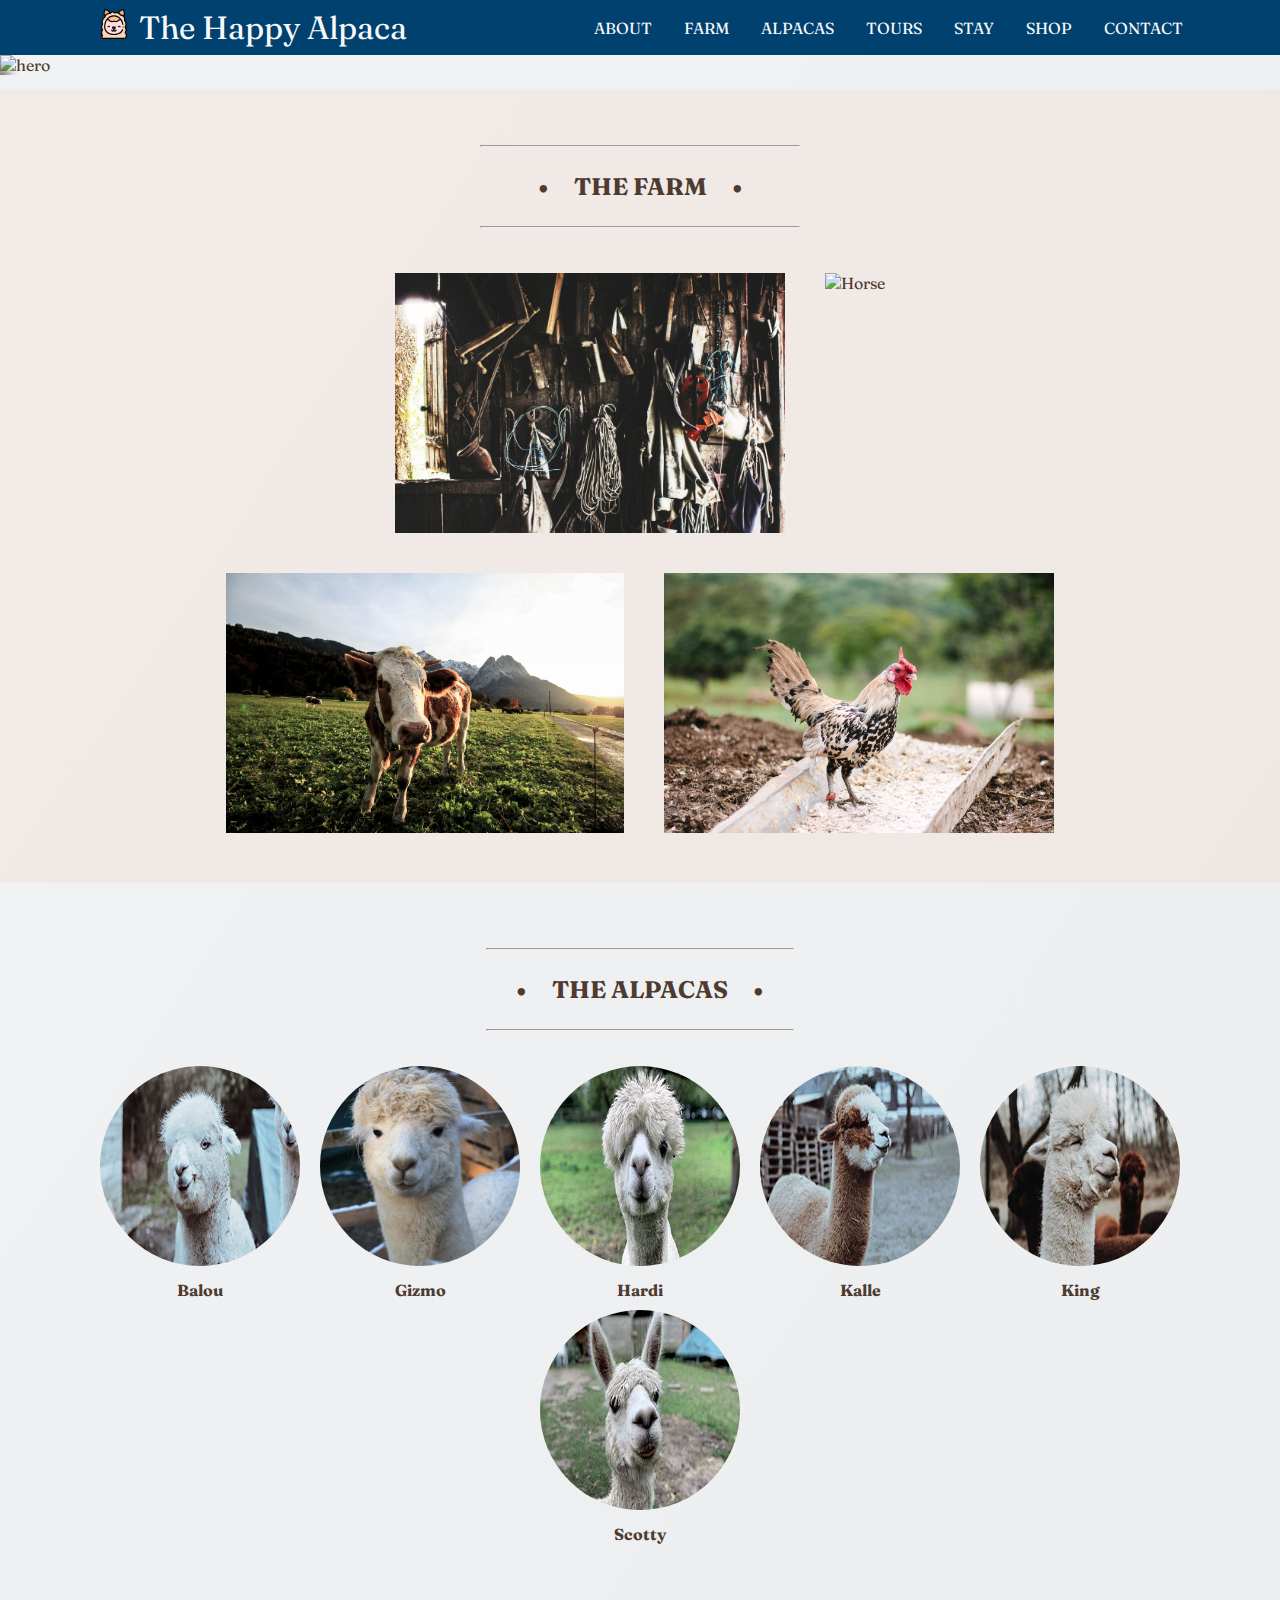
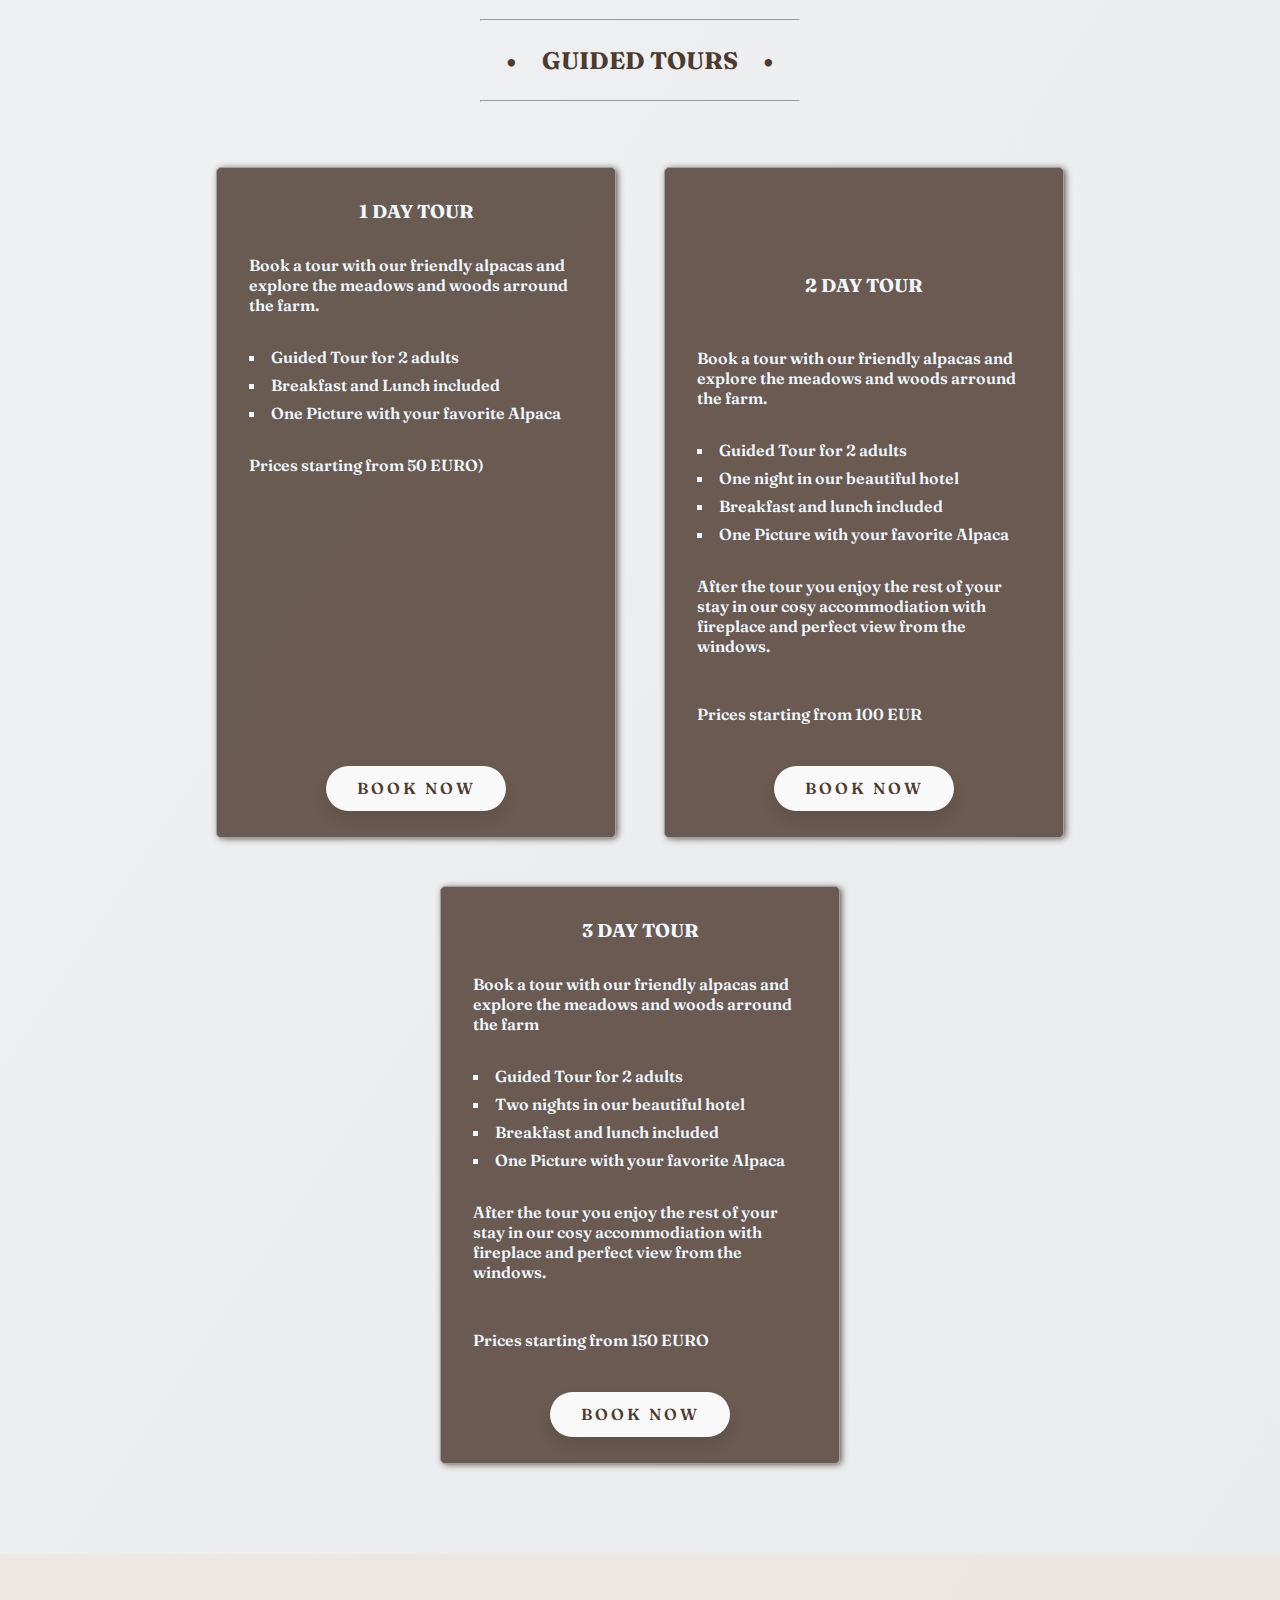
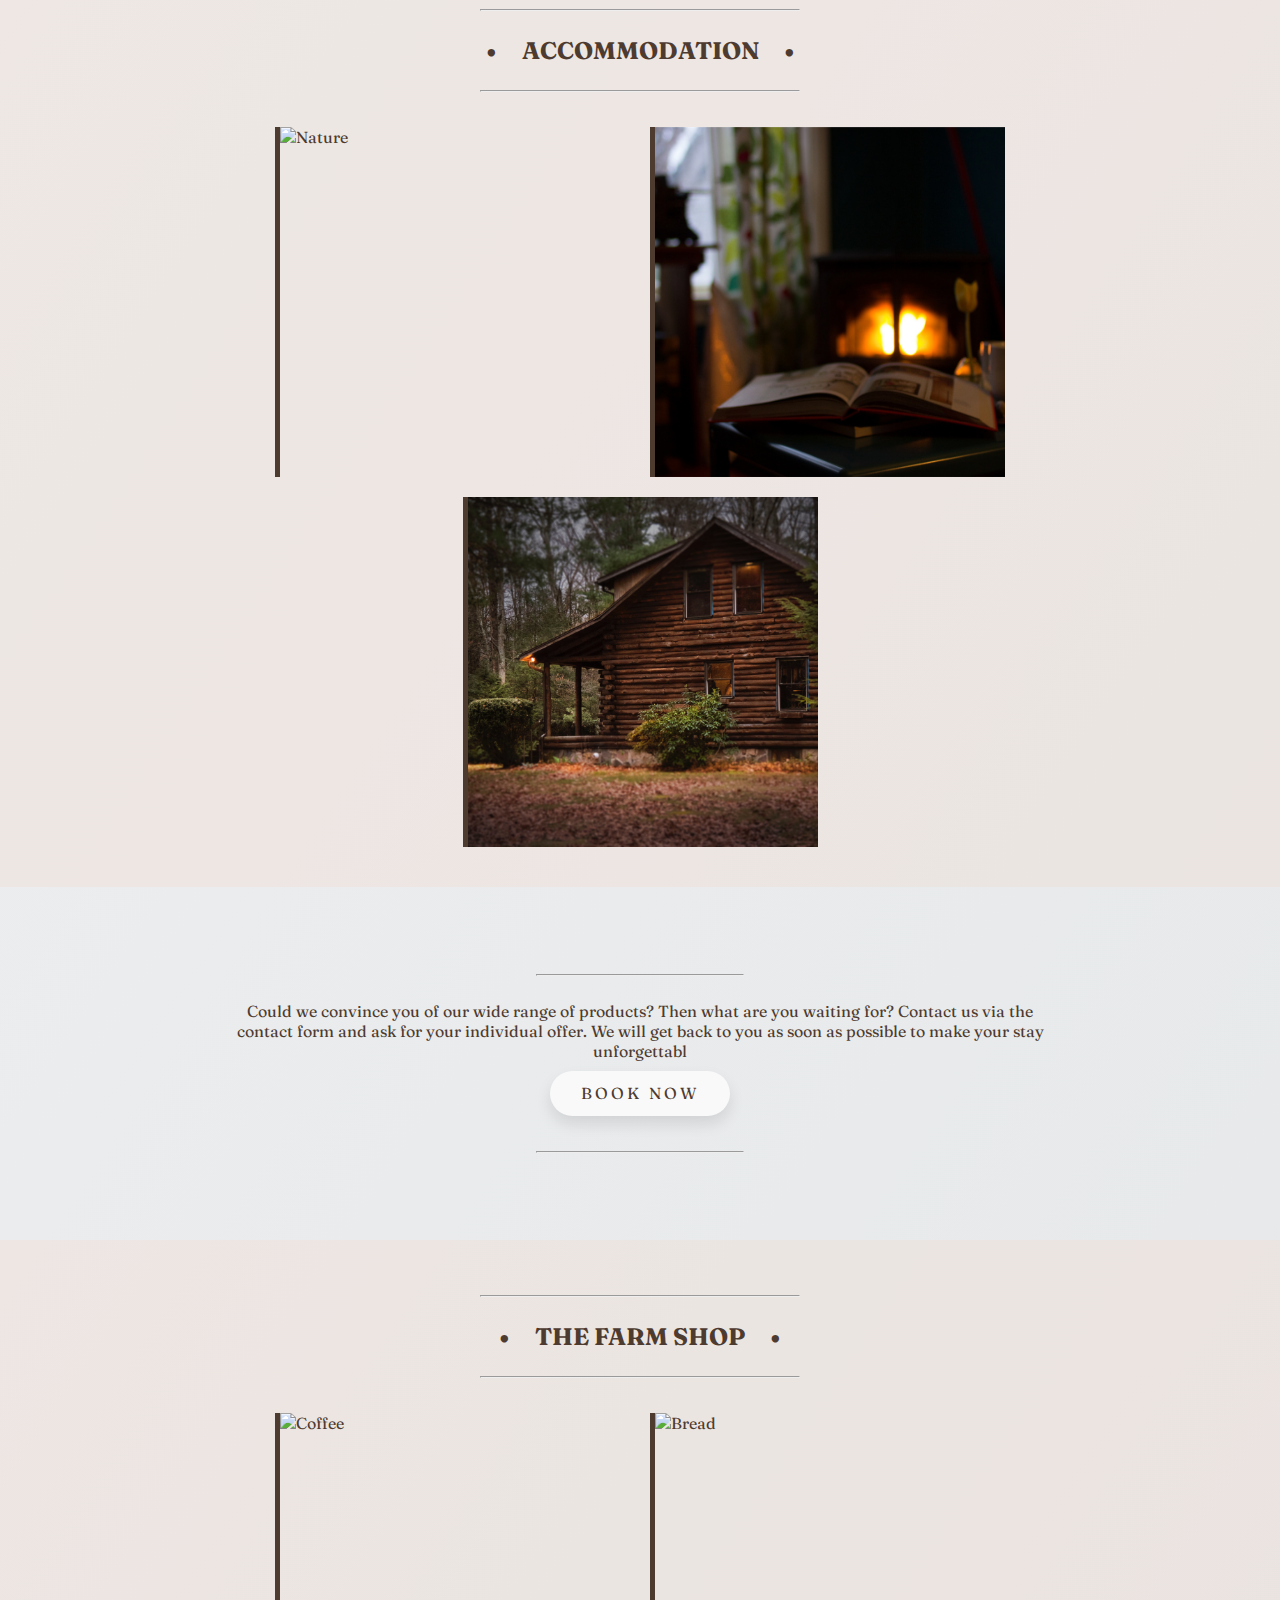
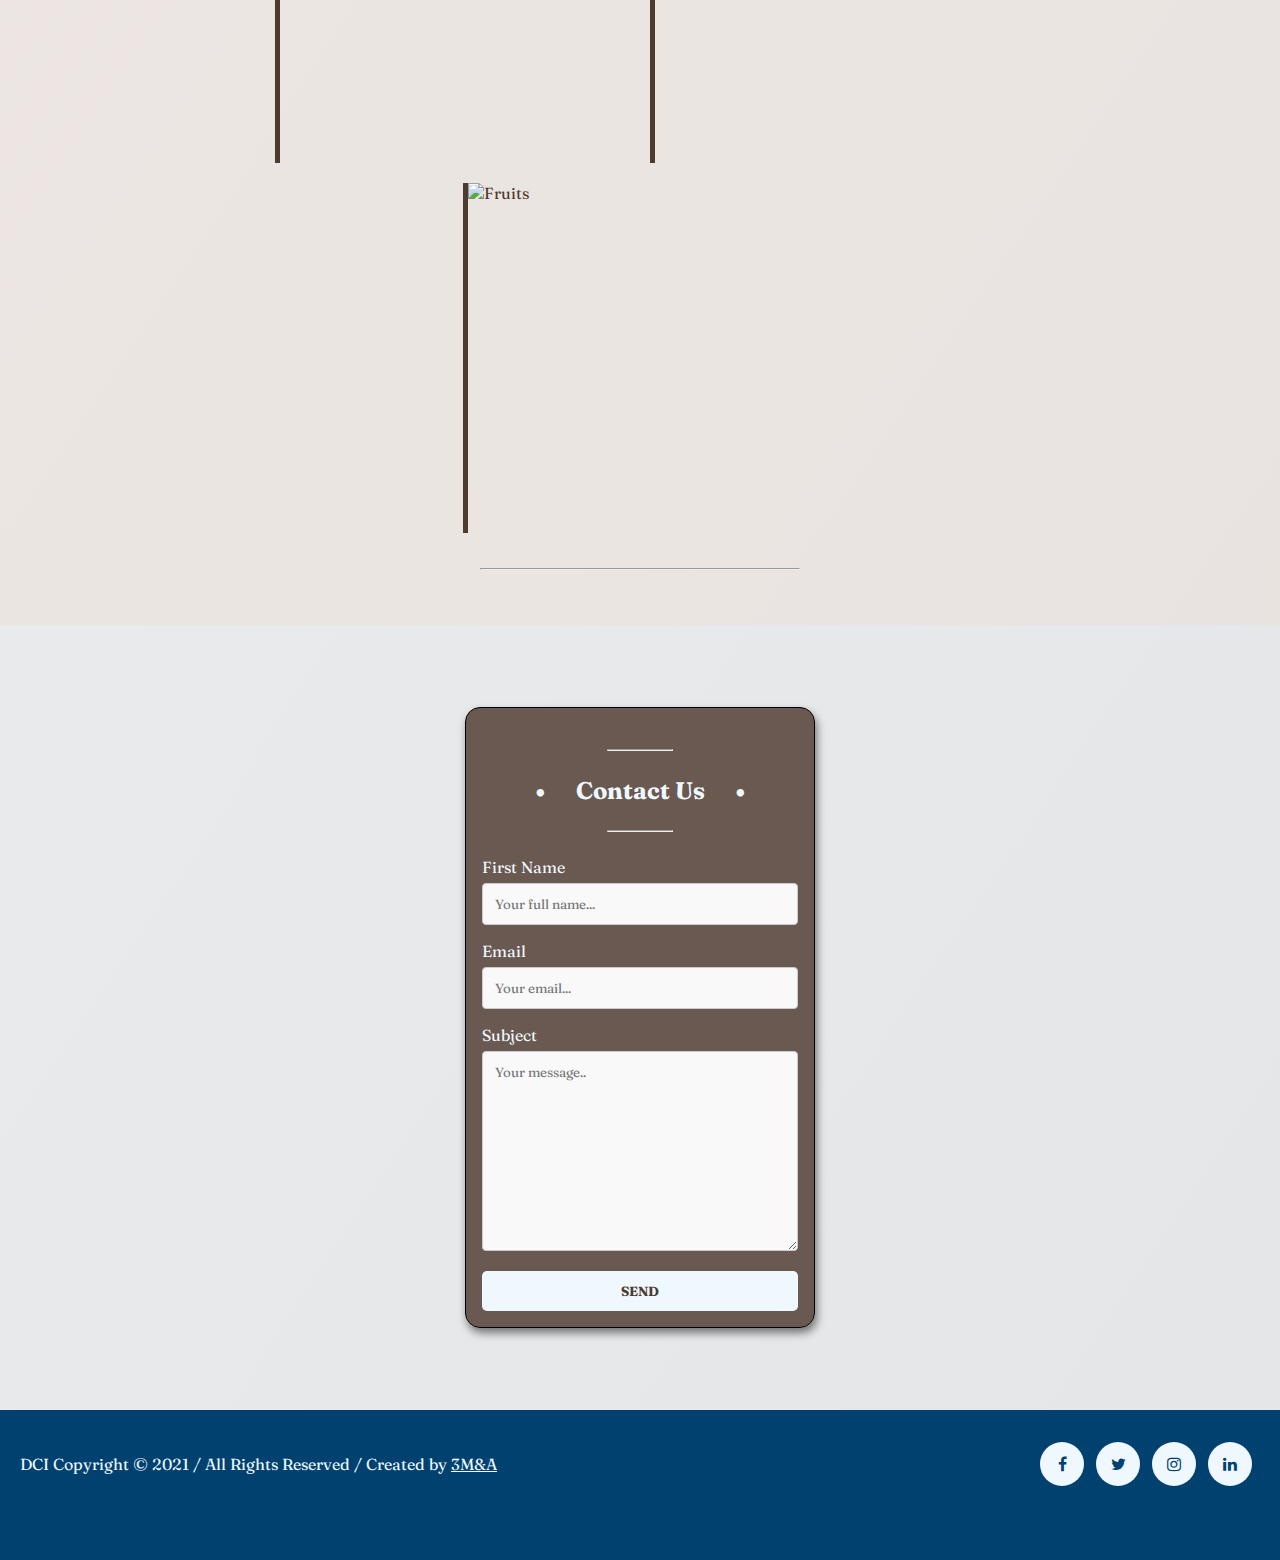
==== commit 82b7d275: "color changes + some design detail" ====
--- a/index.html
+++ b/index.html
@@ -133,7 +133,7 @@
                 </div>
 
                 <div class="tours__button-block">
-                    <a class="booking-btn" href="#"><span>book now</span></a>
+                    <a class="booking-btn tour-btn"><span>book now</span></a>
                 </div>
             </div>
 
@@ -165,7 +165,7 @@
                 </div>
 
                 <div class="tours__button-block">
-                    <a class="booking-btn" href="#"><span>book now</span></a>
+                    <a class="booking-btn tour-btn"><span>book now</span></a>
                 </div>
             </div>
 
@@ -197,7 +197,7 @@
                 </div>
 
                 <div class="tours__button-block">
-                    <a class="booking-btn" href="#"><span>book now</span></a>
+                    <a class="booking-btn tour-btn"><span>book now</span></a>
                 </div>
             </div>
         </div>
@@ -269,7 +269,7 @@
             individual offer. We will get back to you as soon as possible to make
             your stay unforgettabl
         </p>
-        <a class="booking-btn" href="#"><span>book now</span></a>
+        <a class="booking-btn"><span>book now</span></a>
         <hr>
     </section>
 
@@ -344,9 +344,11 @@
 
         <div class="contact-form__block">
             <div class="contact-form__headline-block">
+                <hr>
                 <h2 id="contact" class="contact-form__headline">
                     Contact Us
                 </h2>
+                <hr>
             </div>
             <div class="contact-form">
                 <form action="https://formspree.io/f/myyboodg" method="POST">
--- a/styles/styles.css
+++ b/styles/styles.css
@@ -16,6 +16,7 @@
   );
   color: var(--color-primary-tint-orange-9);
   font-size: 16px;
+  font-weight: normal;
 }
 /* navbar */
 .logo {
@@ -93,6 +94,7 @@
 .hero-image-item-wrap {
   overflow: hidden;
   position: relative;
+  cursor: pointer;
 }
 
 .hero-image-wrapper img {
@@ -195,11 +197,11 @@
   text-align: center;
   text-transform: uppercase;
 }
+
 .headline::before,
 .headline::after {
   content: "•";
   padding: 0 25px;
-
 }
 .img-text {
   vertical-align: top;
@@ -219,7 +221,6 @@
   border-radius: 50%;
   margin: 10px;
   transition: all 0.4s ease-in-out;
-
 }
 .alpaca-gallery img:hover {
   box-shadow: 6px 5px 8px 0px rgba(0, 0, 0, 0.66);
@@ -233,10 +234,12 @@
   max-width: 100vw;
   padding: 1rem;
   flex-wrap: wrap;
+  font-weight: 600;
+  color: var(--color-light);
 }
 
 .tours__cards-headline i {
-  color: #b32400d5;
+  color: var(--color-primary);
   transition: all 0.4s ease-in-out;
 }
 
@@ -251,7 +254,7 @@
   justify-content: space-between;
   flex-direction: column;
   align-items: center;
-  background-color: var(--color-primary-tint-orange-0);
+  background-color: #4e3b30d3;
   padding: 1rem 2rem;
   margin: 24px;
   border-radius: 5px;
@@ -262,6 +265,7 @@
 .tours__cards-headline {
   margin: 1rem 0;
   text-align: center;
+  text-transform: uppercase;
 }
 
 .tours__cards-p {
@@ -277,11 +281,11 @@
   margin: 0.5rem 0;
 }
 
-/* COMMON THING (GONNA TRY TO MAKE IT CLEANER) */
-
+
+.farm-block,
 .accommodation,
-.booking,
 .farm-shop {
+  background-color: #f4dcce54;
   padding: 30px 0;
   margin: 15px 0;
 }
@@ -292,6 +296,7 @@
   display: flex;
   justify-content: center;
   flex-flow: row wrap;
+  cursor: pointer;
 }
 
 .post-item {
@@ -373,6 +378,7 @@
   margin: 2rem auto;
   width: 65%;
   text-align: center;
+  padding: 30px 0;
 }
 
 .booking-btn {
@@ -390,40 +396,55 @@
   background: var(--color-gray-tint-gray-0);
   box-shadow: 0 8px 15px rgba(0, 0, 0, 0.1);
   transition: 0.3s;
+  cursor: pointer;
 }
 
 .booking-btn:hover {
   background: var(--color-accent-tint-blue-8);
   box-shadow: 0 15px 20px #606e79;
-  color: white;
+  color: var(--color-light);
   transform: translateY(-7px);
 }
 
+.tour-btn:hover{
+  background: var(--color-primary);
+  transform: translateY(-7px);
+  box-shadow: 0 15px 20px #07070779;
+}
 /* MAURICIO SECTIONS */
 /* FORM SECTION */
 .section__contact-form {
   display: flex;
   flex-direction: column;
   align-items: center;
-  width: 100%;
   height: auto;
   padding: 2rem;
+ 
 }
 
 .contact-form__block {
   display: flex;
   flex-direction: column;
   align-items: center;
-  width: 450px;
+  width: 350px;
   padding: 1rem;
   border: 1px solid black;
   border-radius: 15px;
   box-shadow: 2px 5px 8px 0 rgba(0, 0, 0, 0.5);
+  background-color: #4e3b30d3;
+  color: var(--color-light);
 }
 
 .contact-form__headline {
   text-align: center;
   margin: 1rem 0;
+}
+
+.contact-form__headline::before,
+.contact-form__headline::after {
+  content: "•";
+  padding: 0 25px;
+  color: var(--color-light);
 }
 
 input[type="text"],
@@ -437,21 +458,31 @@
   margin-top: 6px;
   margin-bottom: 16px;
   resize: vertical;
+  outline: none;
+  background: var(--color-gray-tint-gray-0);
+}
+
+input[type="text"]:focus, input[type="email"]:focus, textarea:focus  {
+  box-shadow: inset 0 0 0 2px #e5ae8cef;
+  background-color: #fdf9f6ea;
 }
 
 input[type="submit"] {
   width: 100%;
-  background-color: var(--color-accent-tint-blue-9);
-  color: white;
+  background-color: var(--color-light);
+  color: var(--color-primary-tint-orange-9);
   padding: 12px 20px;
   border: none;
-  border-radius: 4px;
+  border-radius: 5px;
   cursor: pointer;
   text-transform: uppercase;
+  font-weight: bolder;
 }
 
 input[type="submit"]:hover {
-  background-color: #4e3b30;
+  background-color: var(--color-primary);
+  color: var(--color-light);
+  transform: translateY(-7px);
 }
 
 /* FOOTER GENERALS */
@@ -546,6 +577,9 @@
     display: flex;
     flex-direction: row-reverse;
     justify-content: space-between;
+    width: 100%;
+    flex-basis: 33.333333333%;
+    flex-shrink: 0;
   }
 }
 
@@ -557,28 +591,13 @@
   .tours__cards-headline i {
     font-size: 3em;
   }
-  /* @media only screen and (max-widh: 450px) {
+ @media only screen and (max-width: 450px) {
   .tours__cards-items {
     width: 400px;
-    /* height: auto; */
-  /* max-height: 750px; */
-}
-
-/* SOME MEDIA@ */
-
-/* @media (min-width: 768px) {
-    .post-item {
-      flex-basis: 50%;
-      flex-shrink: 0;
-    }
-  }
-  @media (min-width: 960px) {
-    .post-item {
-      flex-basis: 33.333333333%;
-    }
-  } */
-
-/* MEDIA */
+   height: auto; 
+  max-height: 750px;
+}
+
 @media only screen and (max-width: 980px) {
   .toggle-button {
     display: flex;
@@ -610,4 +629,4 @@
   .navbar-links.active {
     display: flex;
   }
-}
+}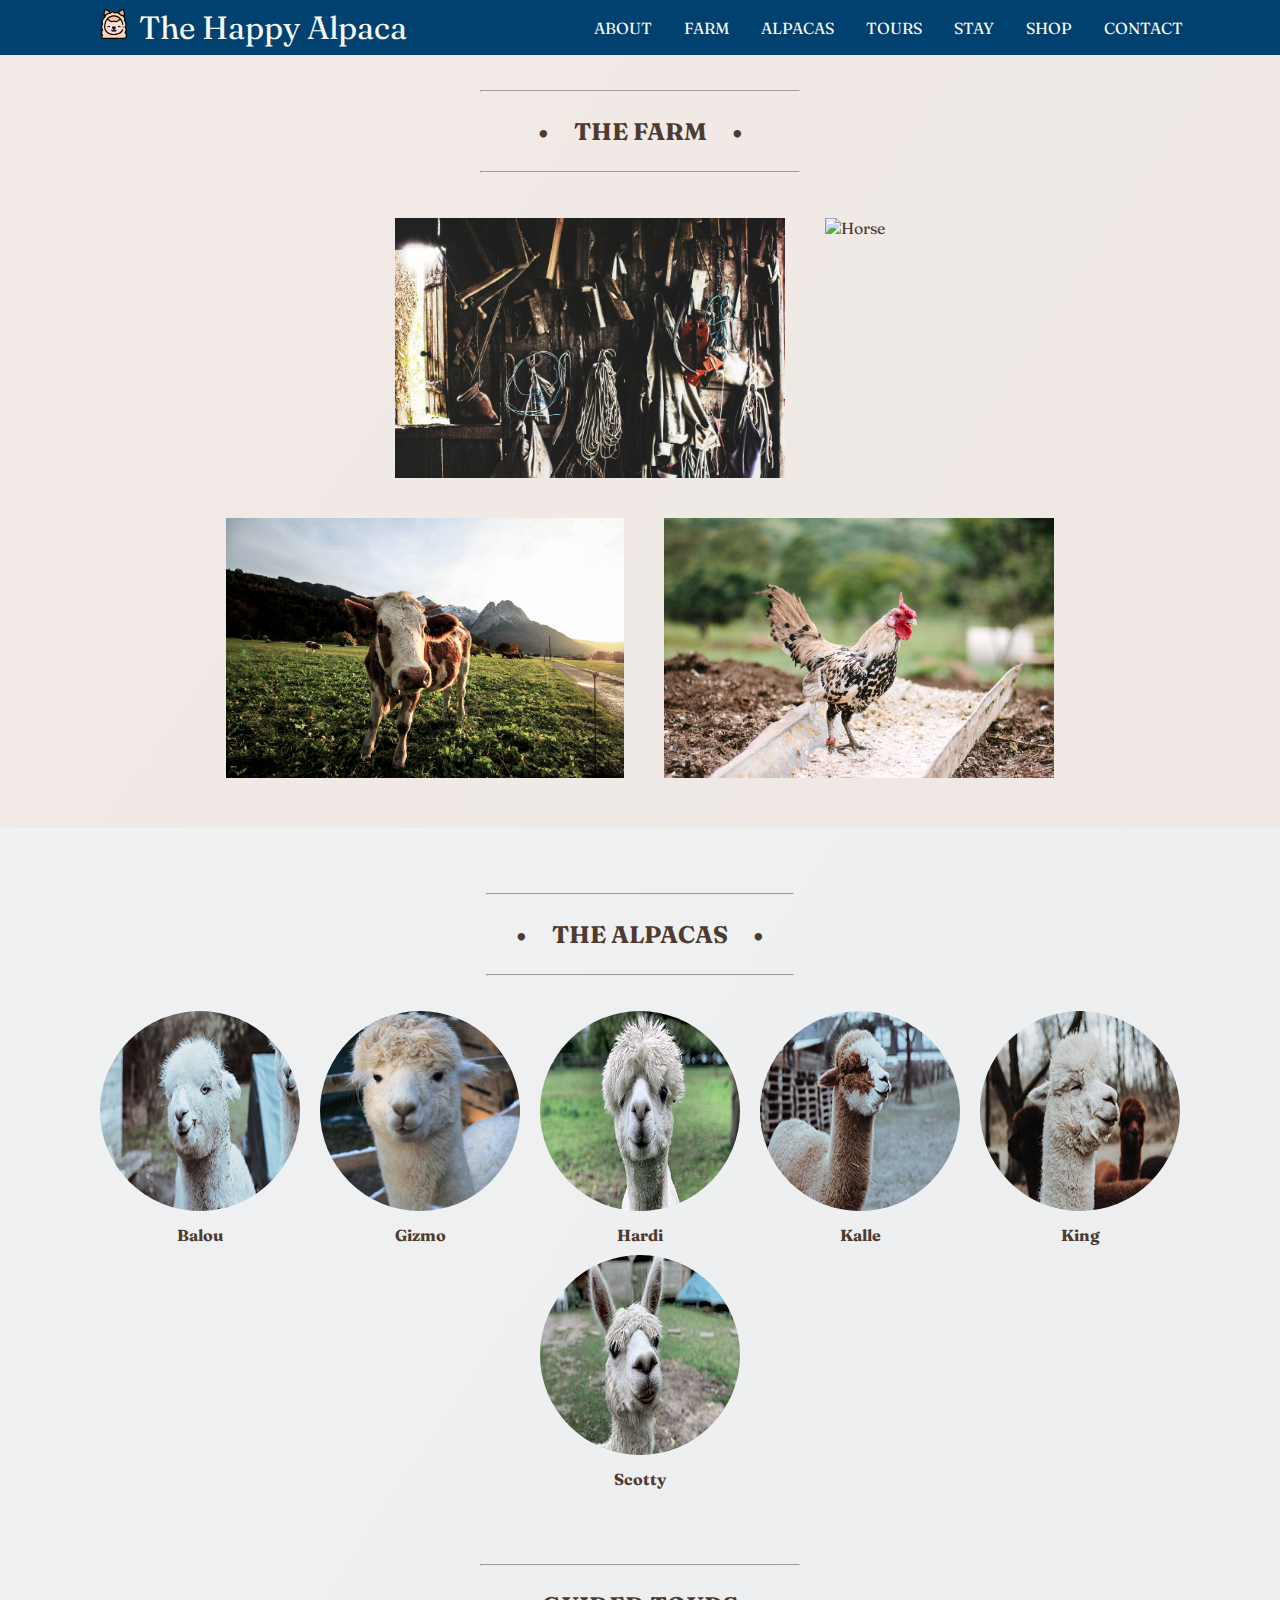
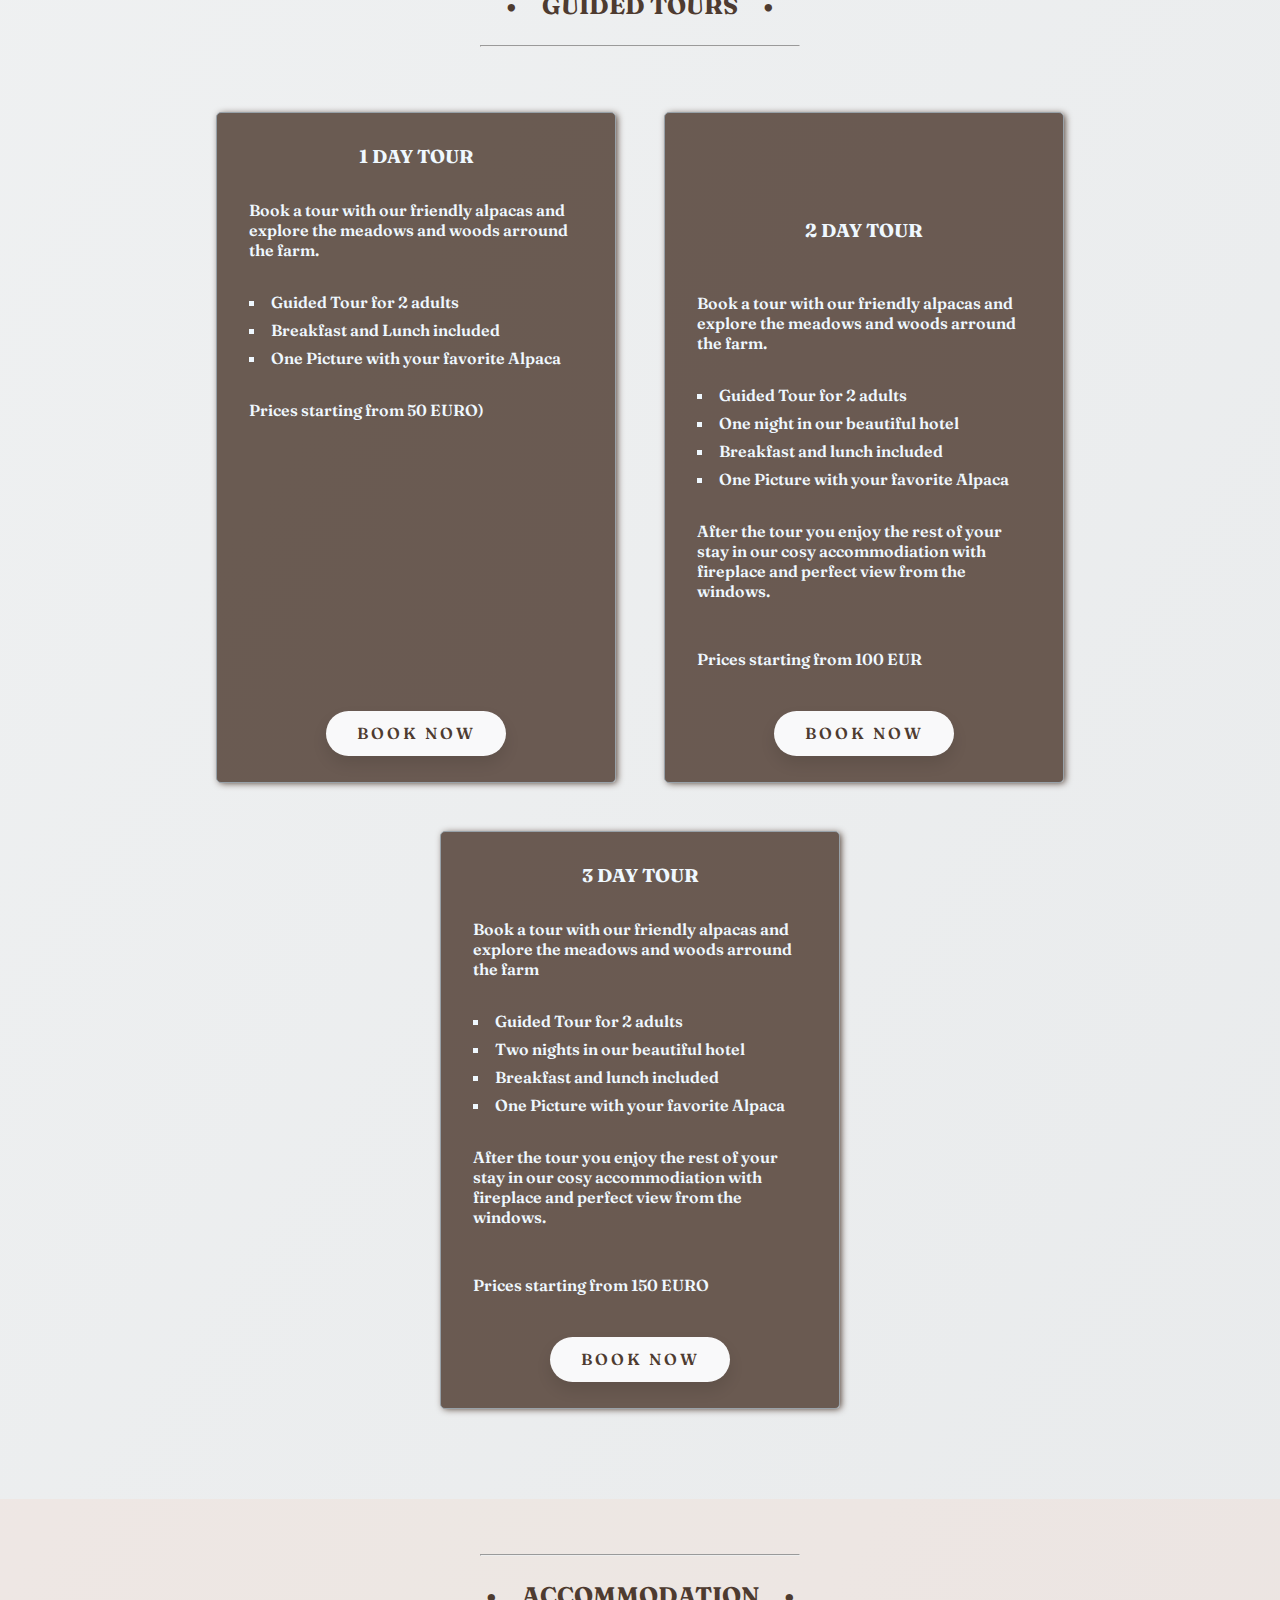
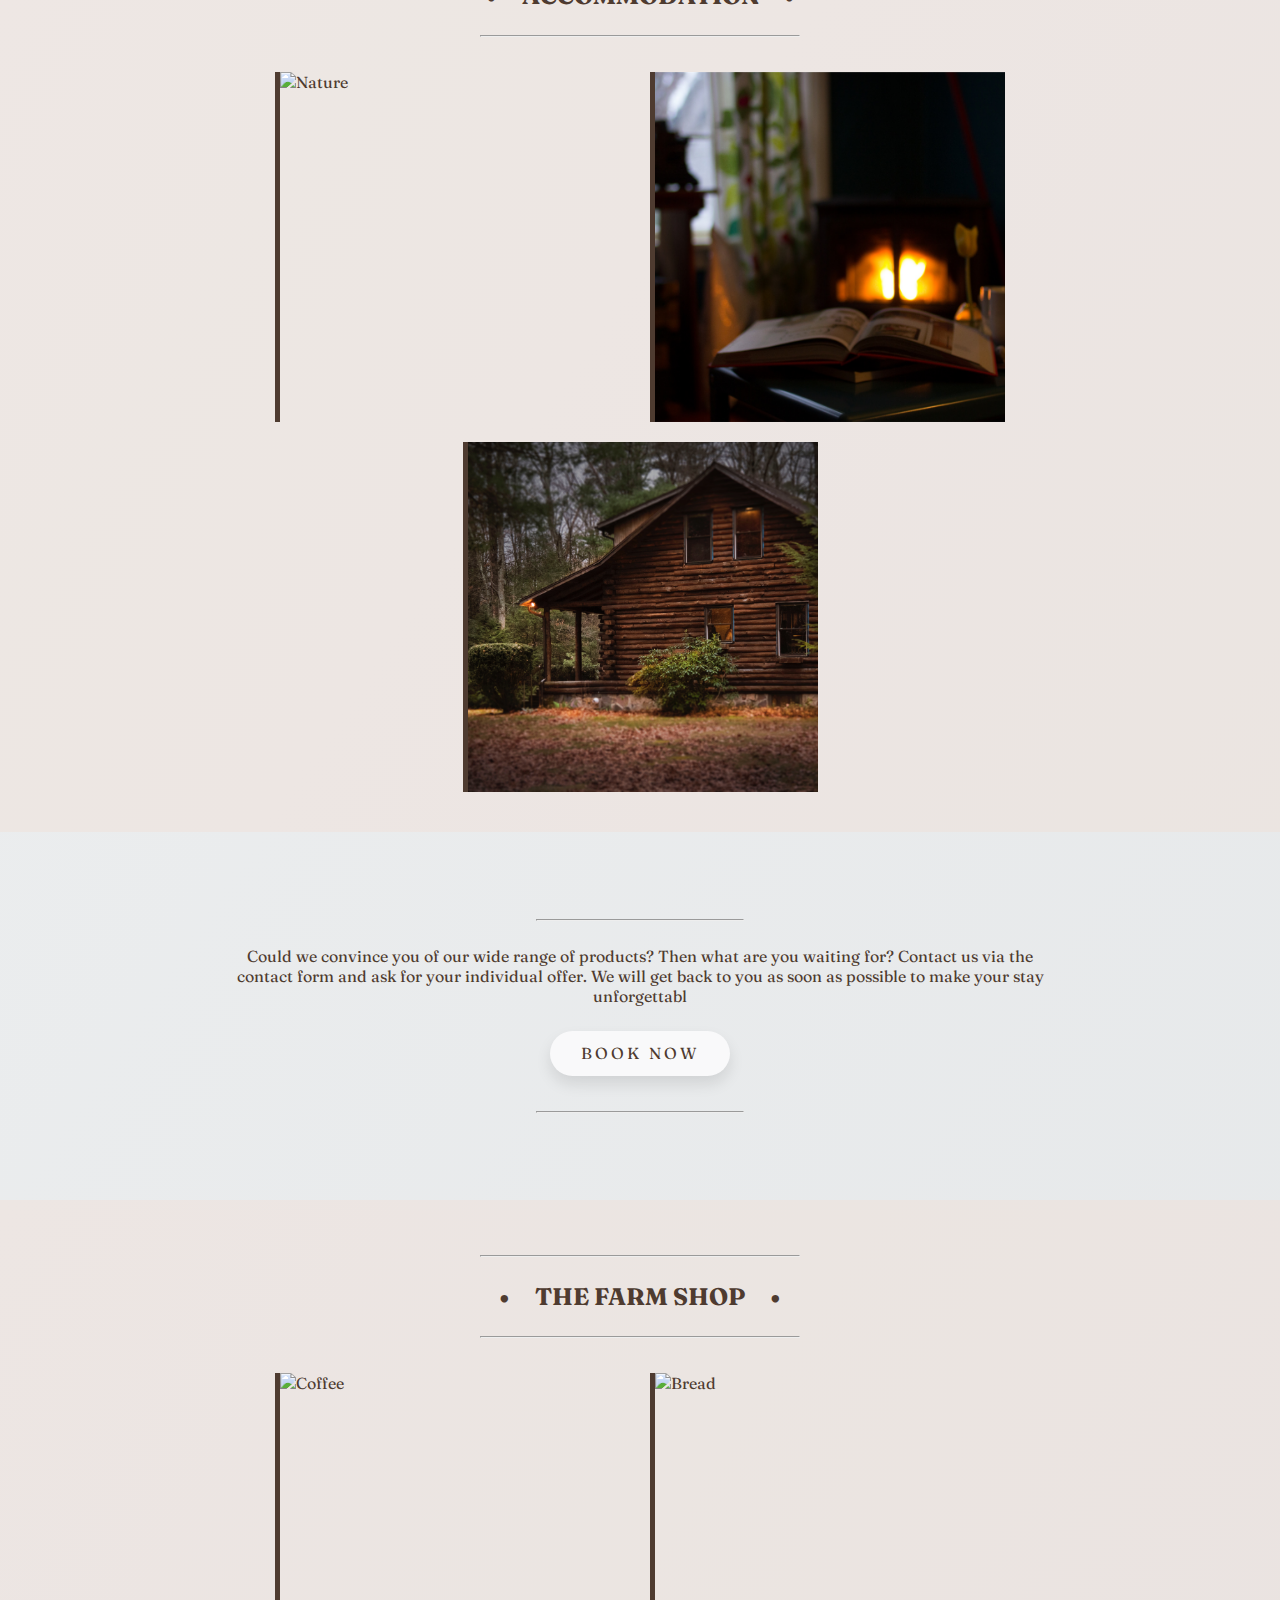
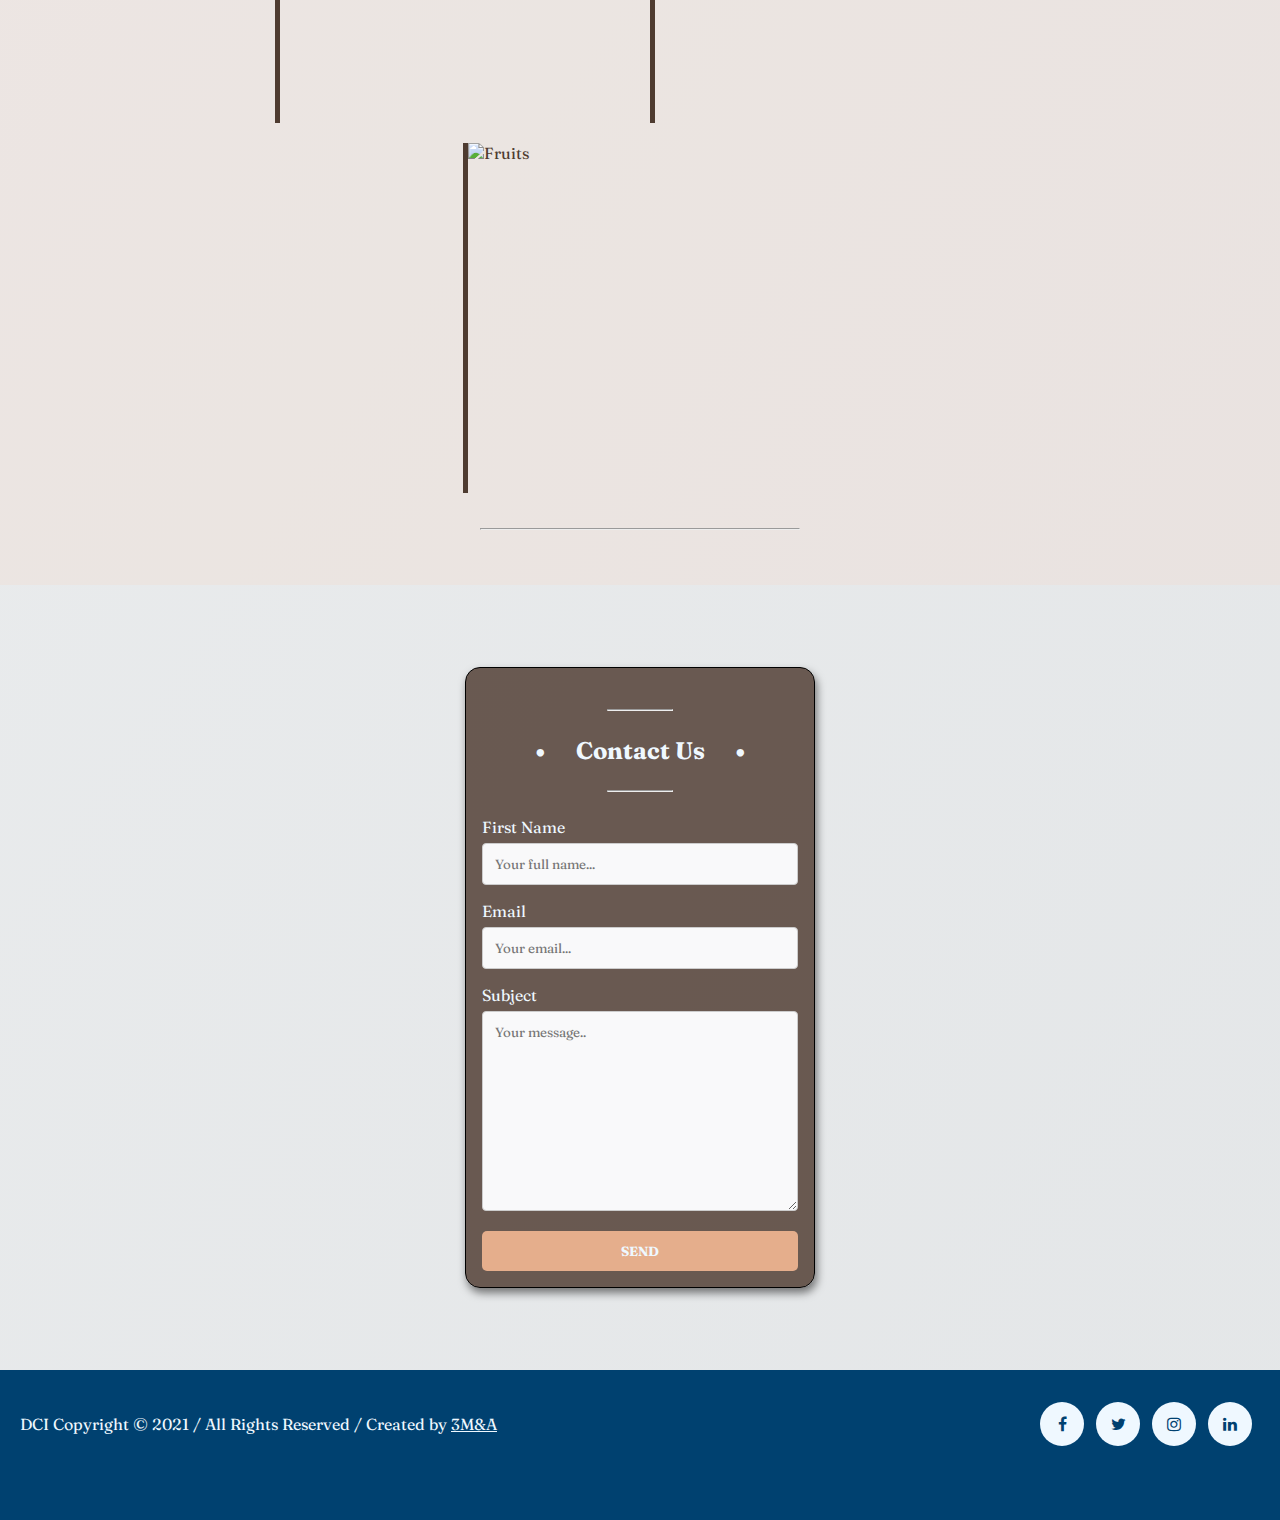
==== commit 3fb1fdb4: "add anchor tag click styling" ====
--- a/index.html
+++ b/index.html
@@ -5,11 +5,12 @@
     <meta charset="UTF-8">
     <meta name="viewport" content="width=device-width, initial-scale=1.0">
     <title>The Happy Alpaca</title>
+    <link rel="shortcut icon" type="image/x-icon" href="/favicon.ico">
     <link rel="stylesheet" href="styles/styles.css">
     <link rel="stylesheet" href="https://use.fontawesome.com/releases/v5.15.2/css/all.css"
         integrity="sha384-vSIIfh2YWi9wW0r9iZe7RJPrKwp6bG+s9QZMoITbCckVJqGCCRhc+ccxNcdpHuYu" crossorigin="anonymous">
     <link rel="stylesheet" href="https://maxcdn.bootstrapcdn.com/font-awesome/4.5.0/css/font-awesome.min.css">
-    <script src="/js/script.js" defer></script>
+    <script src="js/script.js" defer></script>
 </head>
 
 <body>
@@ -17,7 +18,7 @@
         <nav class="navbar">
             <div class="brand-title"><img src="images/logo/alpaca.svg" alt="logo" class="logo">The
                 Happy Alpaca</div>
-            <a href="#" class="toggle-button">
+            <a class="toggle-button">
                 <span class="bar"></span>
                 <span class="bar"></span>
                 <span class="bar"></span>
@@ -85,7 +86,6 @@
                 <img src="images/alpacas/gismo.jpg" alt="Gismo" />
                 <h4>Gizmo</h4>
             </div>
-
             <div class="img-text">
                 <img src="images/alpacas/hardi.jpg" alt="Hardi" />
                 <h4>Hardi</h4>
@@ -263,7 +263,7 @@
     <!-- small P in between of sections -->
     <section class="booking">
         <hr>
-        <p class="Booking-content">
+        <p class="booking-content">
             Could we convince you of our wide range of products? Then what are you
             waiting for? Contact us via the contact form and ask for your
             individual offer. We will get back to you as soon as possible to make
--- a/styles/styles.css
+++ b/styles/styles.css
@@ -26,6 +26,7 @@
 
 /* desktop */
 .navbar {
+  position: fixed;
   display: flex;
   width: 100%;
   justify-content: space-around;
@@ -71,6 +72,7 @@
 
 .toggle-button {
   position: absolute;
+  cursor: pointer;
   top: 0.75rem;
   right: 1rem;
   display: none;
@@ -86,11 +88,9 @@
   background-color: white;
   border-radius: 10px;
 }
-
 /* end of navbar */
 
 /* HERO IMAGE PART */
-
 .hero-image-item-wrap {
   overflow: hidden;
   position: relative;
@@ -280,7 +280,6 @@
 .tours__list li {
   margin: 0.5rem 0;
 }
-
 
 .farm-block,
 .accommodation,
@@ -397,6 +396,8 @@
   box-shadow: 0 8px 15px rgba(0, 0, 0, 0.1);
   transition: 0.3s;
   cursor: pointer;
+  -webkit-tap-highlight-color: transparent;
+  user-select: none;
 }
 
 .booking-btn:hover {
@@ -406,11 +407,19 @@
   transform: translateY(-7px);
 }
 
-.tour-btn:hover{
+.booking-btn:active {
+  transform: translateY(1px);
+}
+
+.tour-btn:hover {
   background: var(--color-primary);
-  transform: translateY(-7px);
   box-shadow: 0 15px 20px #07070779;
 }
+
+.booking-content {
+  margin-bottom: 15px;
+}
+
 /* MAURICIO SECTIONS */
 /* FORM SECTION */
 .section__contact-form {
@@ -419,7 +428,6 @@
   align-items: center;
   height: auto;
   padding: 2rem;
- 
 }
 
 .contact-form__block {
@@ -462,27 +470,28 @@
   background: var(--color-gray-tint-gray-0);
 }
 
-input[type="text"]:focus, input[type="email"]:focus, textarea:focus  {
+input[type="text"]:focus,
+input[type="email"]:focus,
+textarea:focus {
   box-shadow: inset 0 0 0 2px #e5ae8cef;
   background-color: #fdf9f6ea;
 }
 
 input[type="submit"] {
   width: 100%;
-  background-color: var(--color-light);
-  color: var(--color-primary-tint-orange-9);
+  background-color: var(--color-primary);
+  color: var(--color-light);
   padding: 12px 20px;
   border: none;
   border-radius: 5px;
   cursor: pointer;
   text-transform: uppercase;
   font-weight: bolder;
-}
-
-input[type="submit"]:hover {
-  background-color: var(--color-primary);
-  color: var(--color-light);
-  transform: translateY(-7px);
+  outline: none;
+}
+
+input[type="submit"]:active {
+  transform: translateY(2px);
 }
 
 /* FOOTER GENERALS */
@@ -591,11 +600,14 @@
   .tours__cards-headline i {
     font-size: 3em;
   }
- @media only screen and (max-width: 450px) {
+}
+
+@media only screen and (max-width: 450px) {
   .tours__cards-items {
     width: 400px;
-   height: auto; 
-  max-height: 750px;
+    height: auto;
+    max-height: 750px;
+  }
 }
 
 @media only screen and (max-width: 980px) {
@@ -629,4 +641,4 @@
   .navbar-links.active {
     display: flex;
   }
-}+}
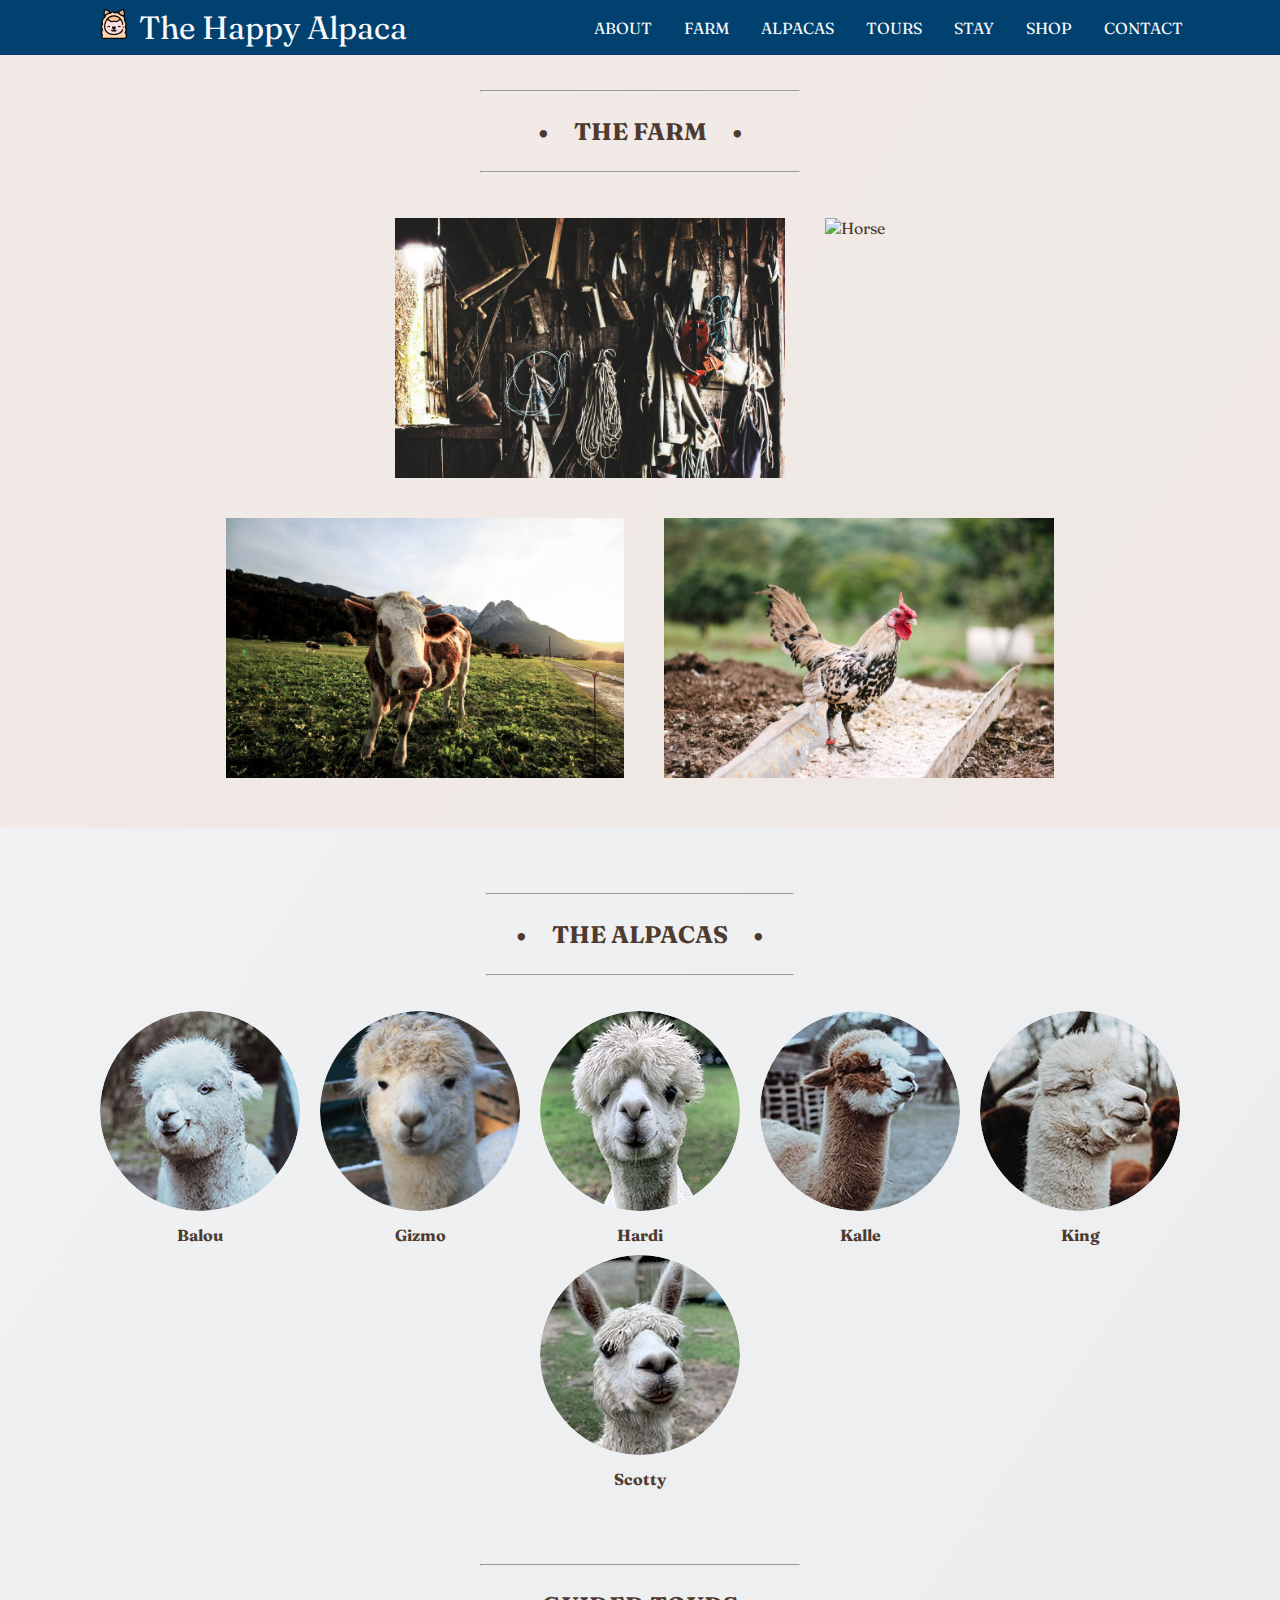
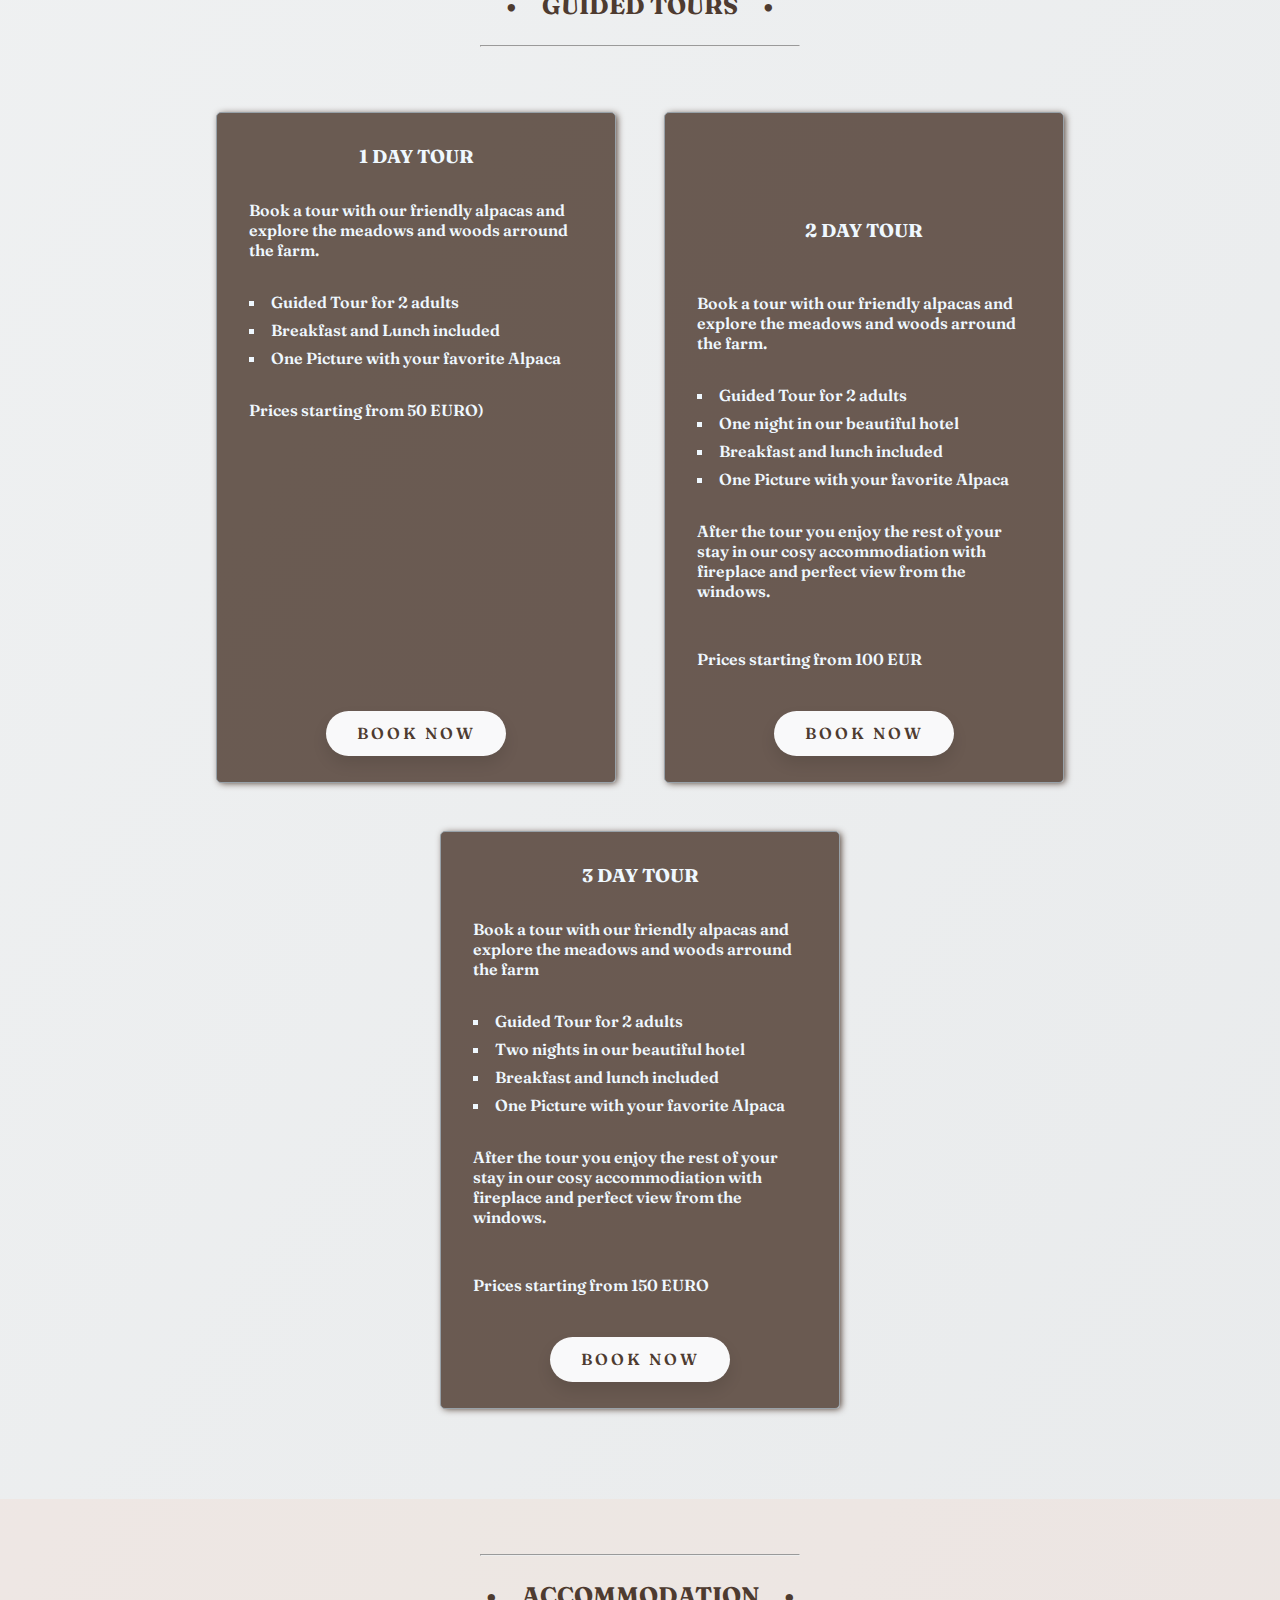
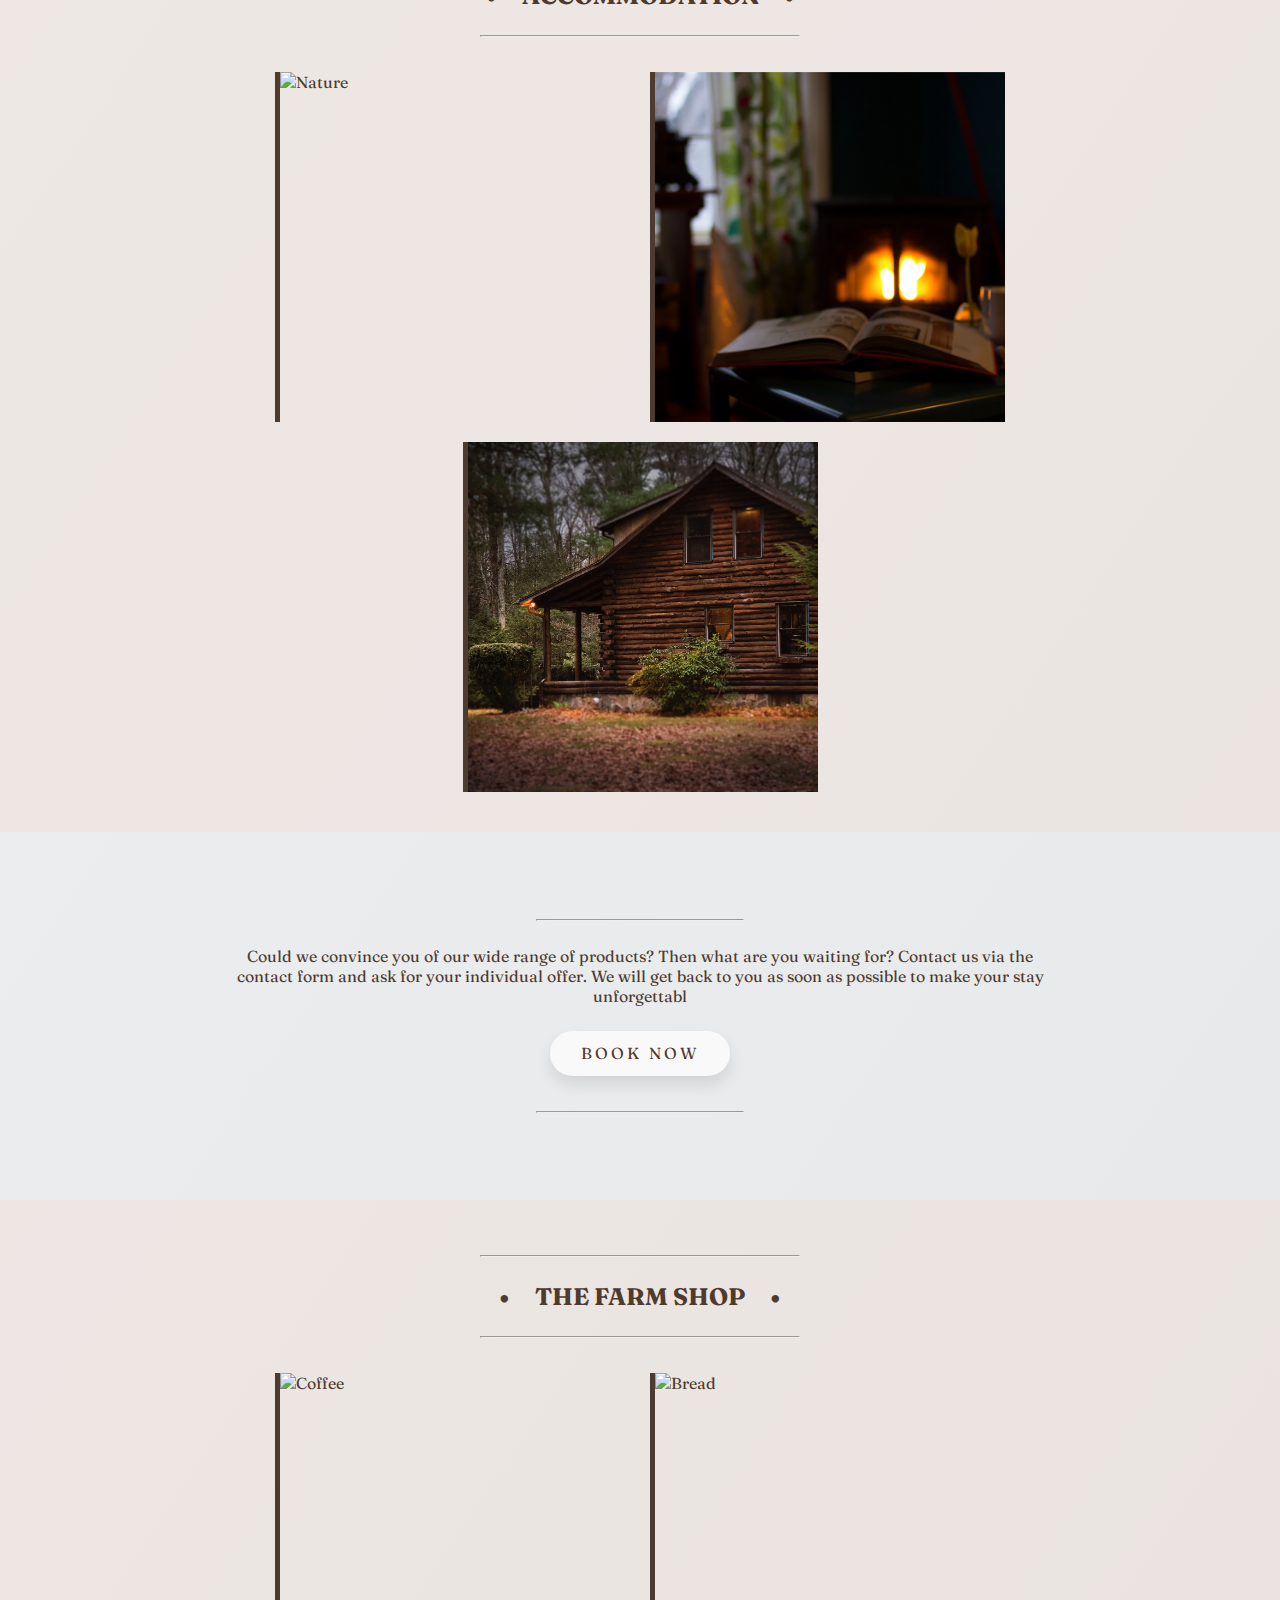
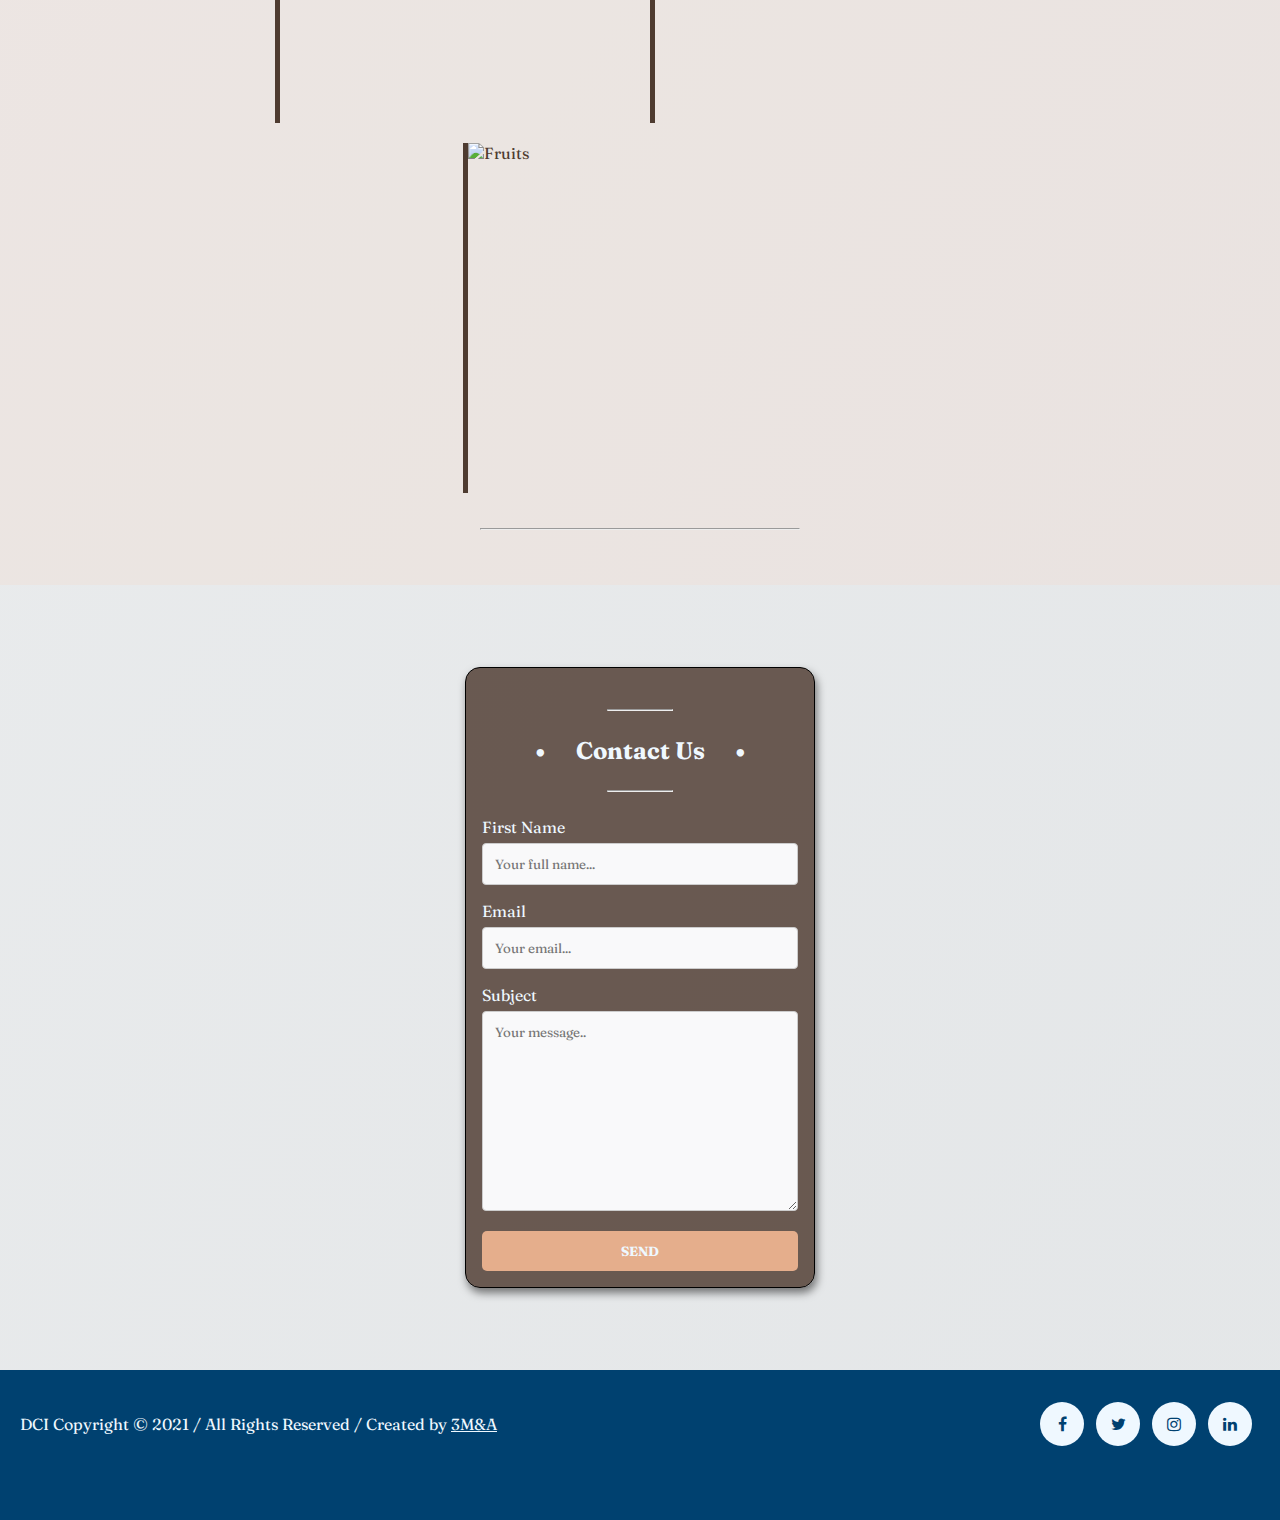
==== commit 0e8195ac: "use circular cropped alpaca imgs" ====
--- a/index.html
+++ b/index.html
@@ -5,7 +5,7 @@
     <meta charset="UTF-8">
     <meta name="viewport" content="width=device-width, initial-scale=1.0">
     <title>The Happy Alpaca</title>
-    <link rel="shortcut icon" type="image/x-icon" href="/favicon.ico">
+    <link rel="shortcut icon" type="image/x-icon" href="favicon.ico">
     <link rel="stylesheet" href="styles/styles.css">
     <link rel="stylesheet" href="https://use.fontawesome.com/releases/v5.15.2/css/all.css"
         integrity="sha384-vSIIfh2YWi9wW0r9iZe7RJPrKwp6bG+s9QZMoITbCckVJqGCCRhc+ccxNcdpHuYu" crossorigin="anonymous">
@@ -79,27 +79,27 @@
         <hr>
         <div class="alpaca">
             <div class="img-text">
-                <img src="images/alpacas/balou.jpg" alt="Balou" />
+                <img src="images/alpacas/balou-circle-cropped.png" alt="Balou" />
                 <h4>Balou</h4>
             </div>
             <div class="img-text">
-                <img src="images/alpacas/gismo.jpg" alt="Gismo" />
+                <img src="images/alpacas/gismo-circle-cropped.png" alt="Gismo" />
                 <h4>Gizmo</h4>
             </div>
             <div class="img-text">
-                <img src="images/alpacas/hardi.jpg" alt="Hardi" />
+                <img src="images/alpacas/hardi-circle-cropped.png" alt="Hardi" />
                 <h4>Hardi</h4>
             </div>
             <div class="img-text">
-                <img src="images/alpacas/kalle.jpg" alt="Kalle" />
+                <img src="images/alpacas/kalle-circle-cropped.png" alt="Kalle" />
                 <h4>Kalle</h4>
             </div>
             <div class="img-text">
-                <img src="images/alpacas/king.jpg" alt="King" />
+                <img src="images/alpacas/king-circle-cropped.png" alt="King" />
                 <h4>King</h4>
             </div>
             <div class="img-text">
-                <img src="images/alpacas/scotty.jpg" alt="Scotty" />
+                <img src="images/alpacas/scotty-circle-cropped.png" alt="Scotty" />
                 <h4>Scotty</h4>
             </div>
         </div>
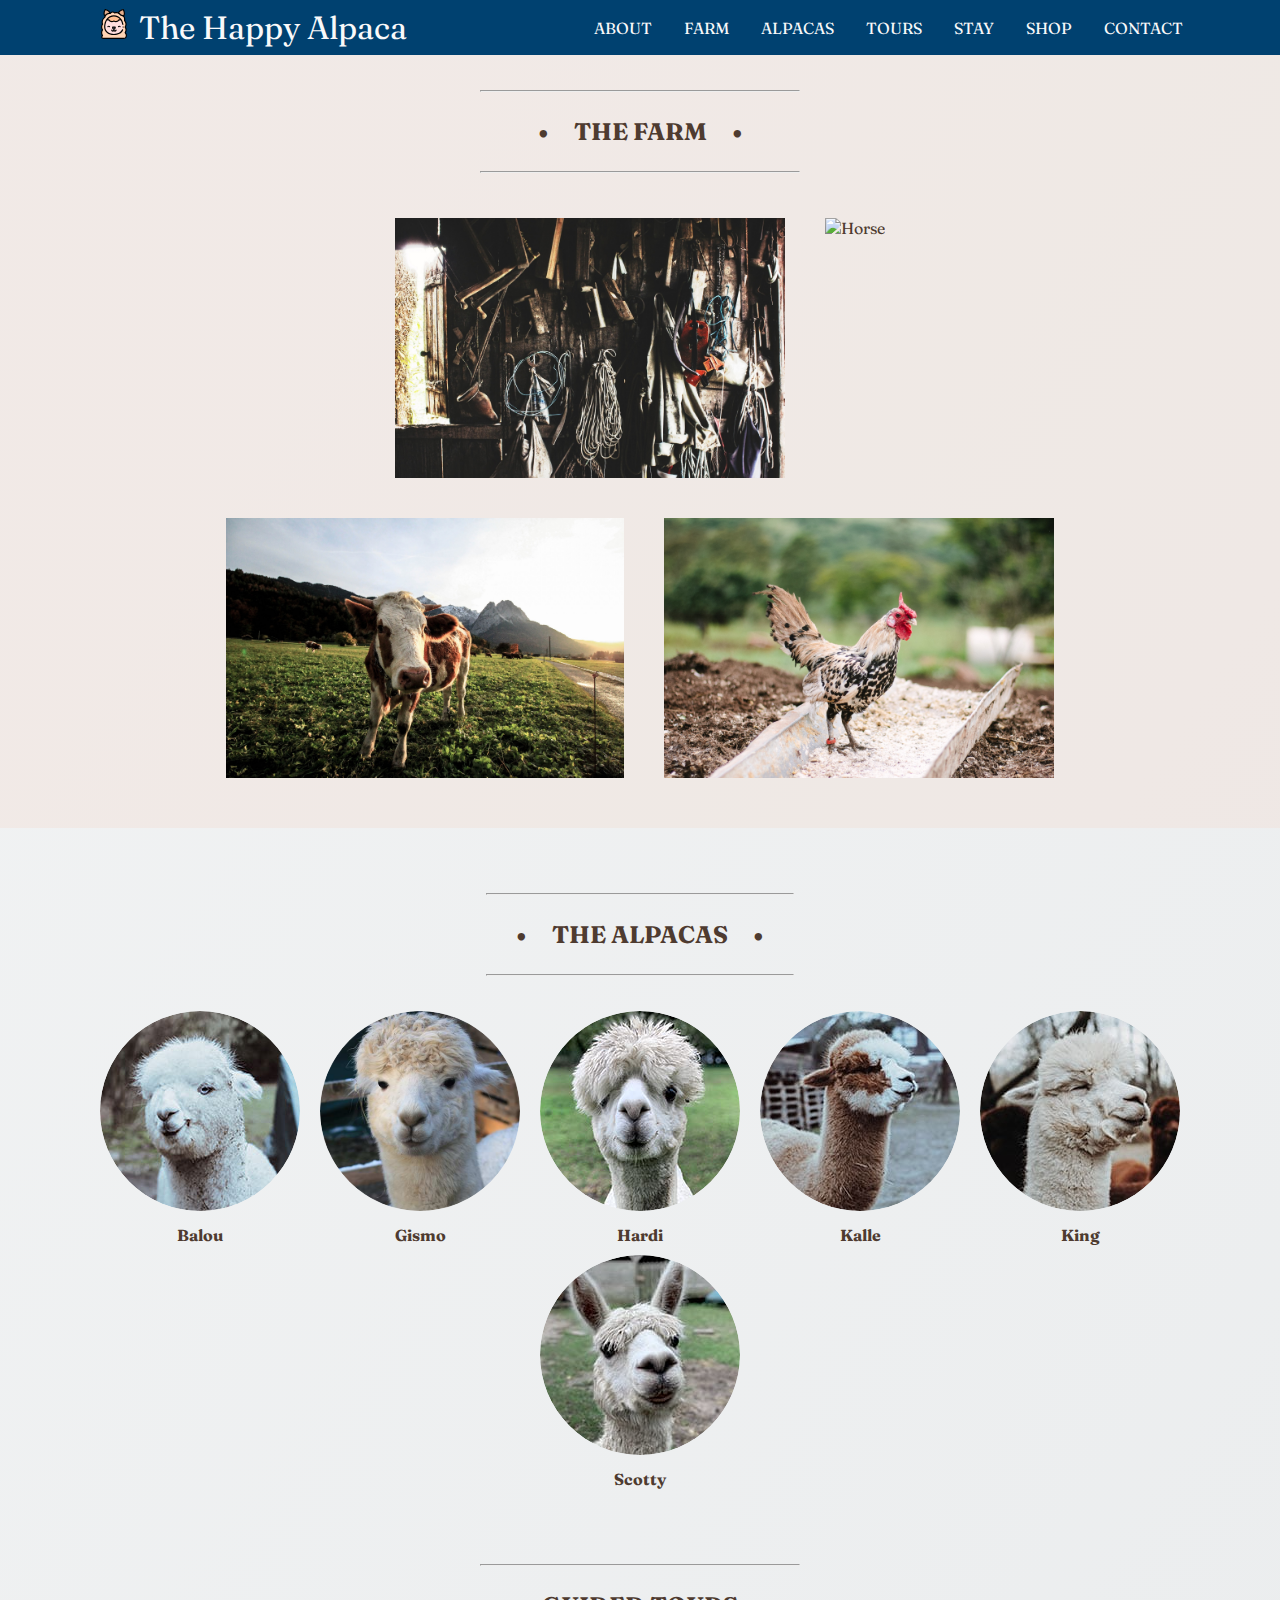
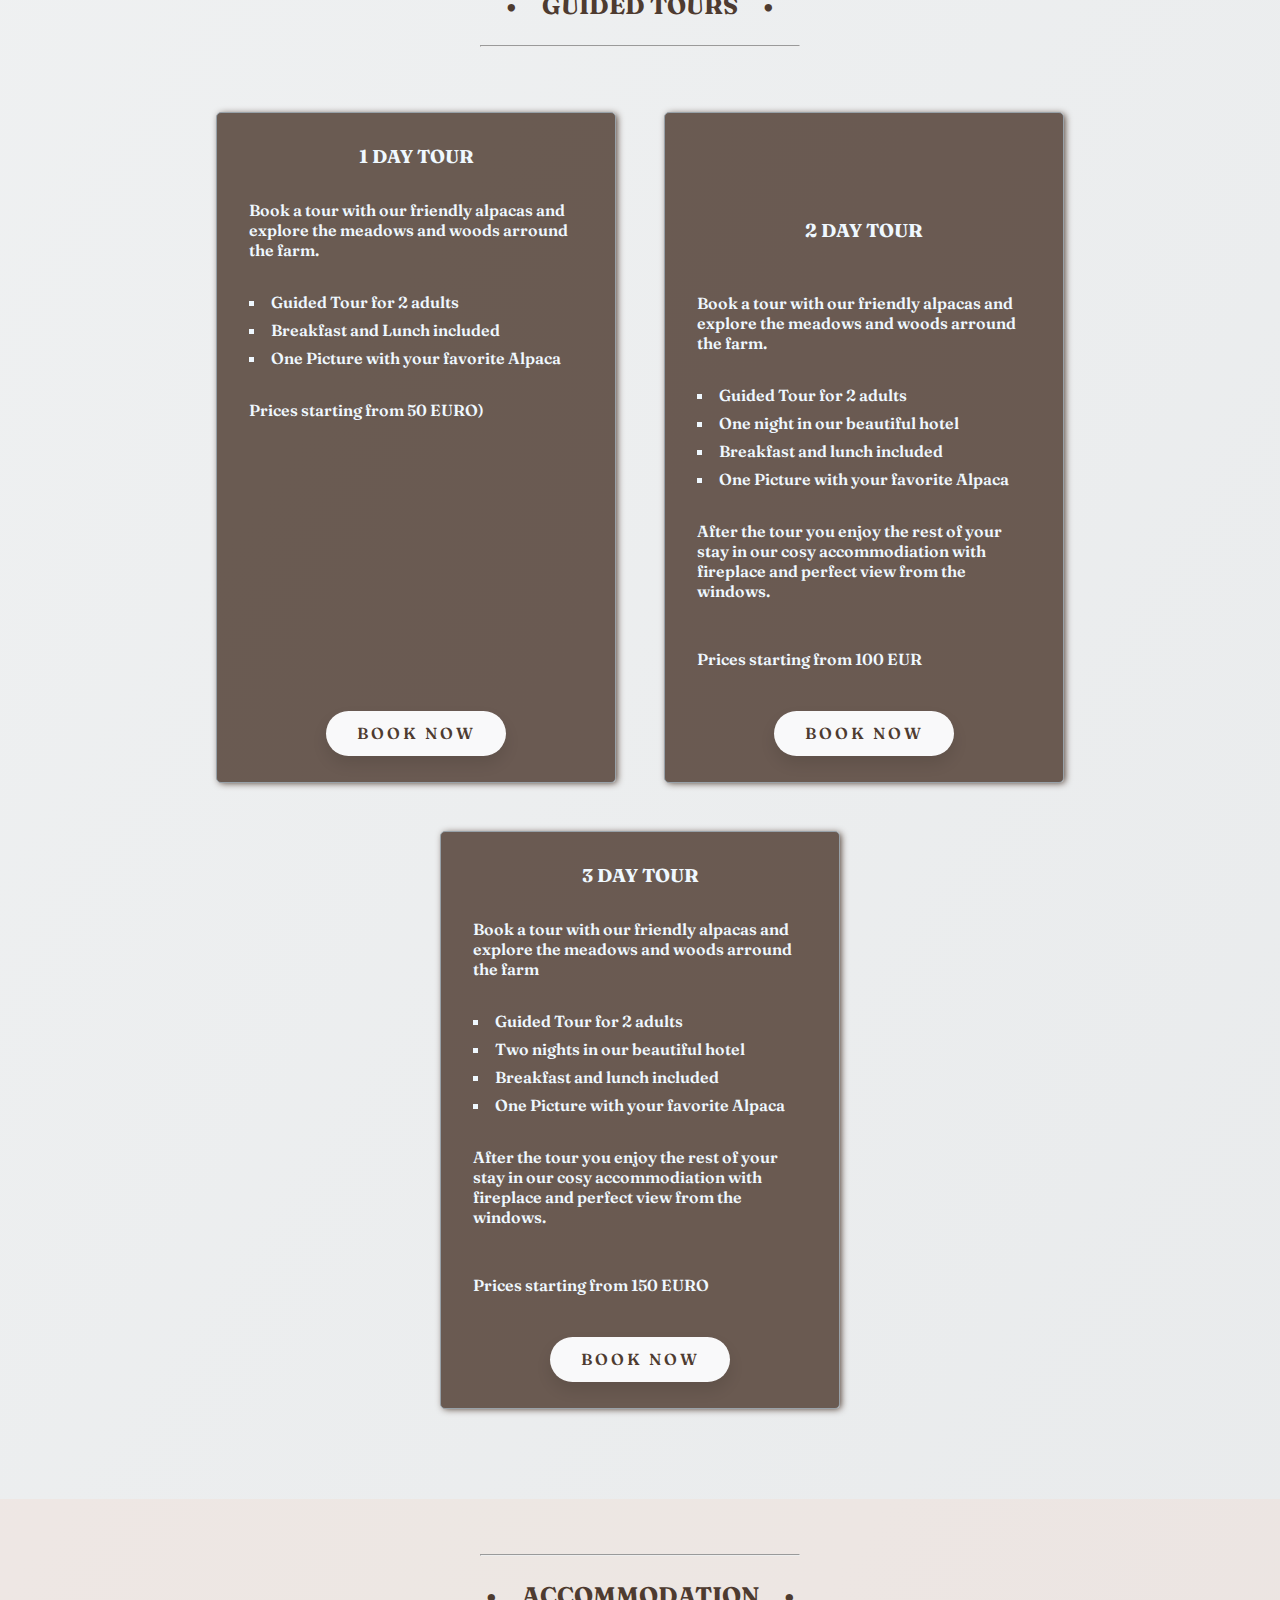
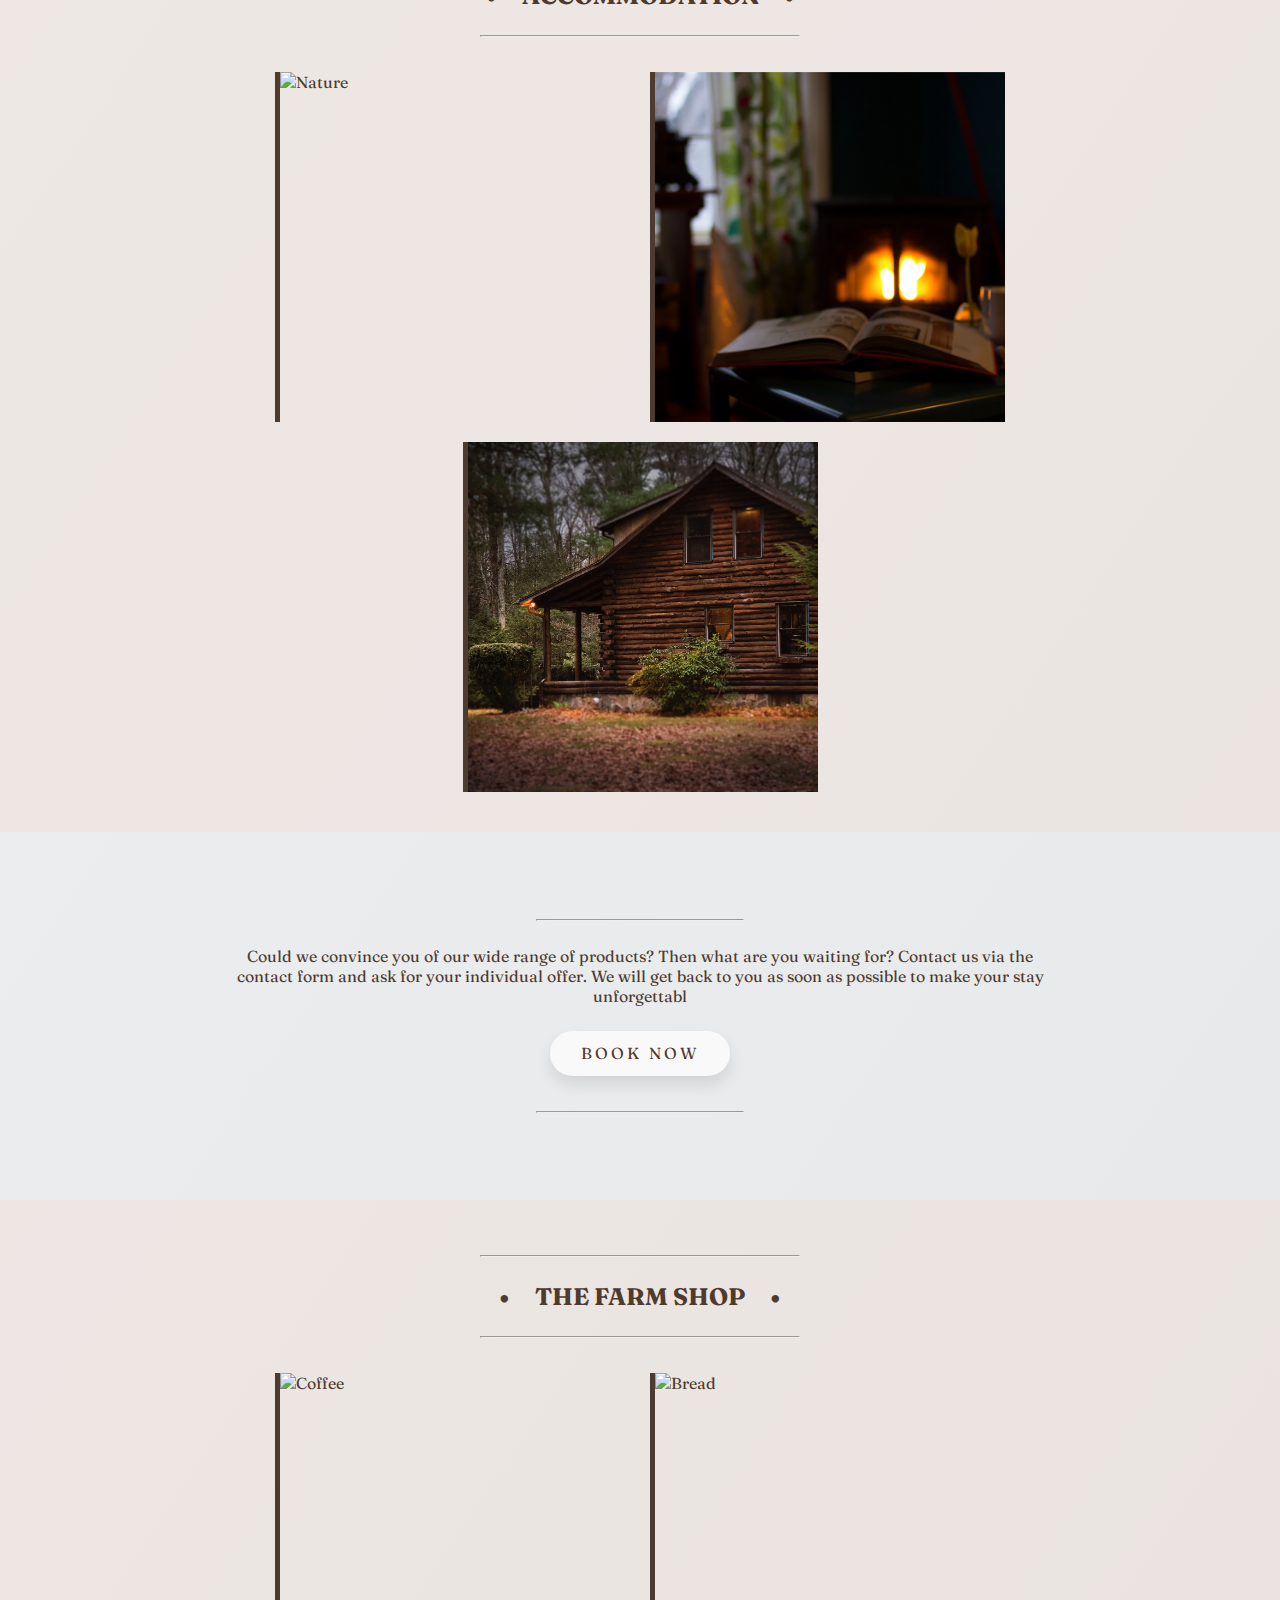
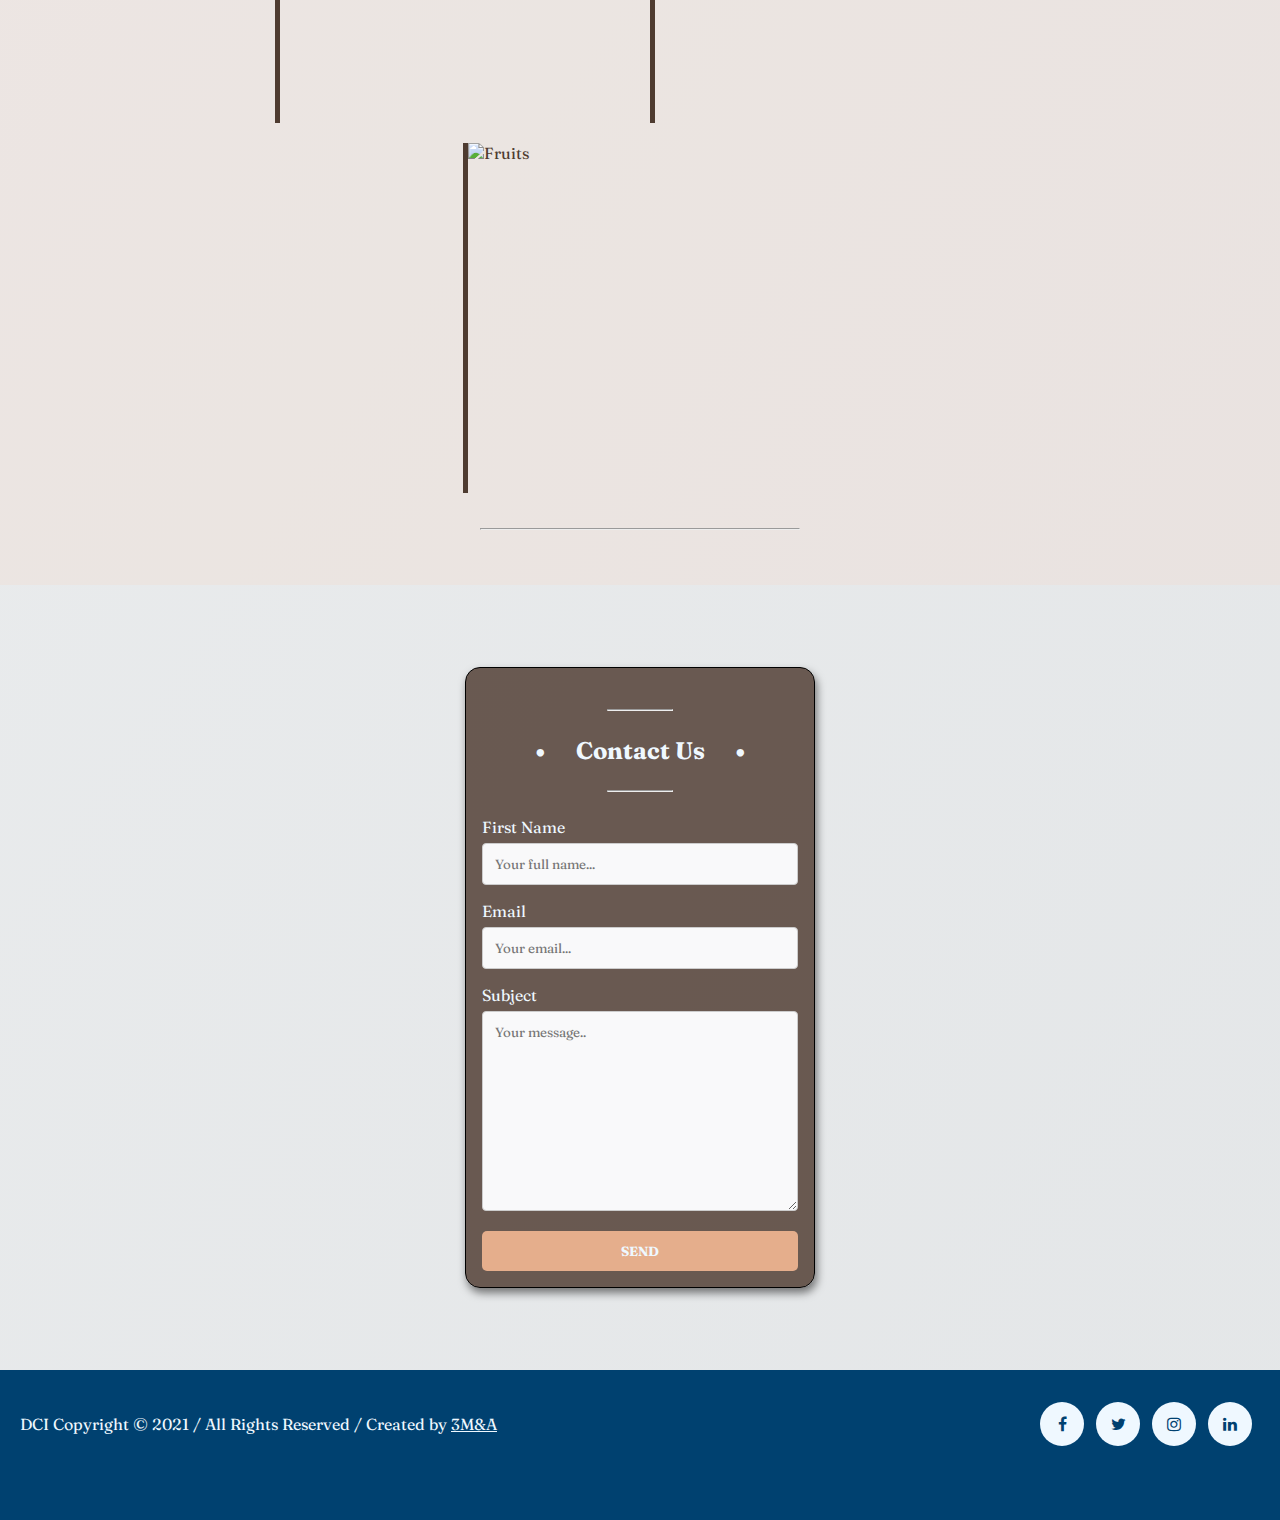
==== commit 94a82e93: "corrected gismo name" ====
--- a/index.html
+++ b/index.html
@@ -84,7 +84,7 @@
             </div>
             <div class="img-text">
                 <img src="images/alpacas/gismo-circle-cropped.png" alt="Gismo" />
-                <h4>Gizmo</h4>
+                <h4>Gismo</h4>
             </div>
             <div class="img-text">
                 <img src="images/alpacas/hardi-circle-cropped.png" alt="Hardi" />
